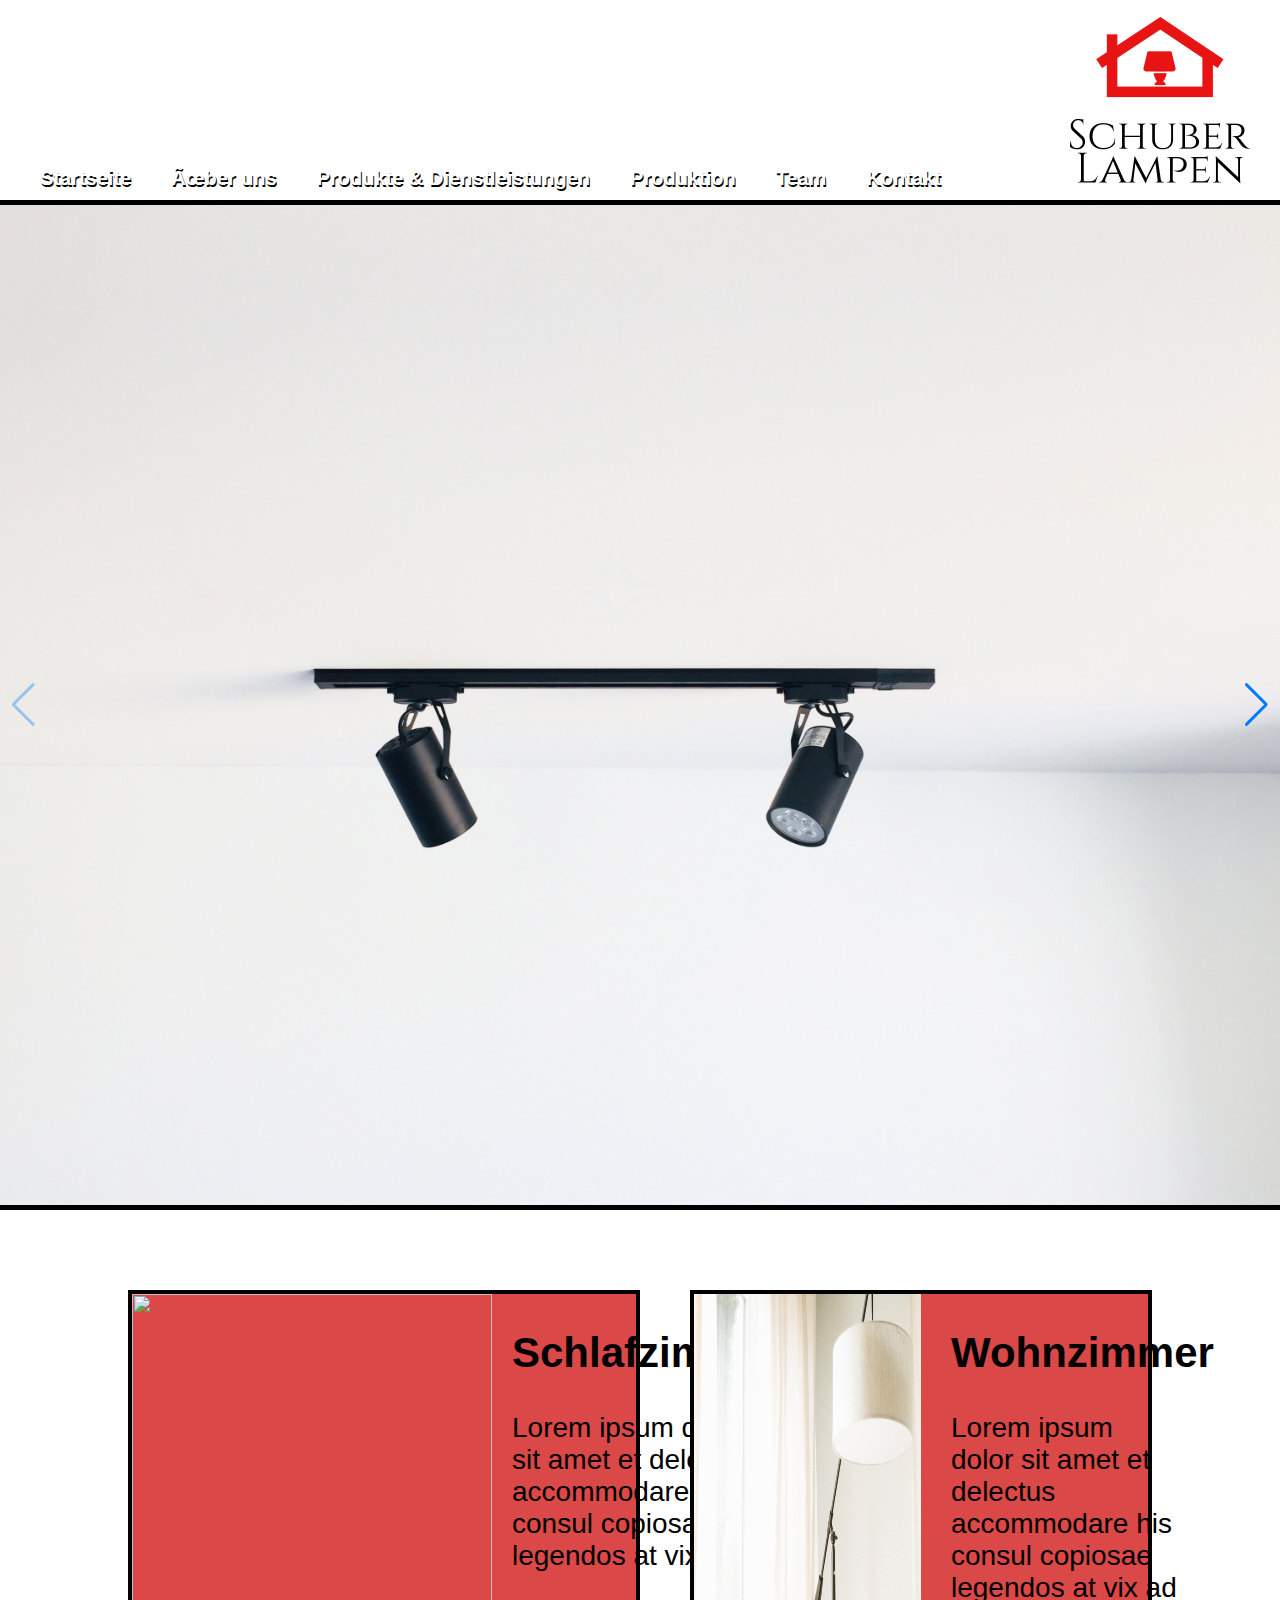
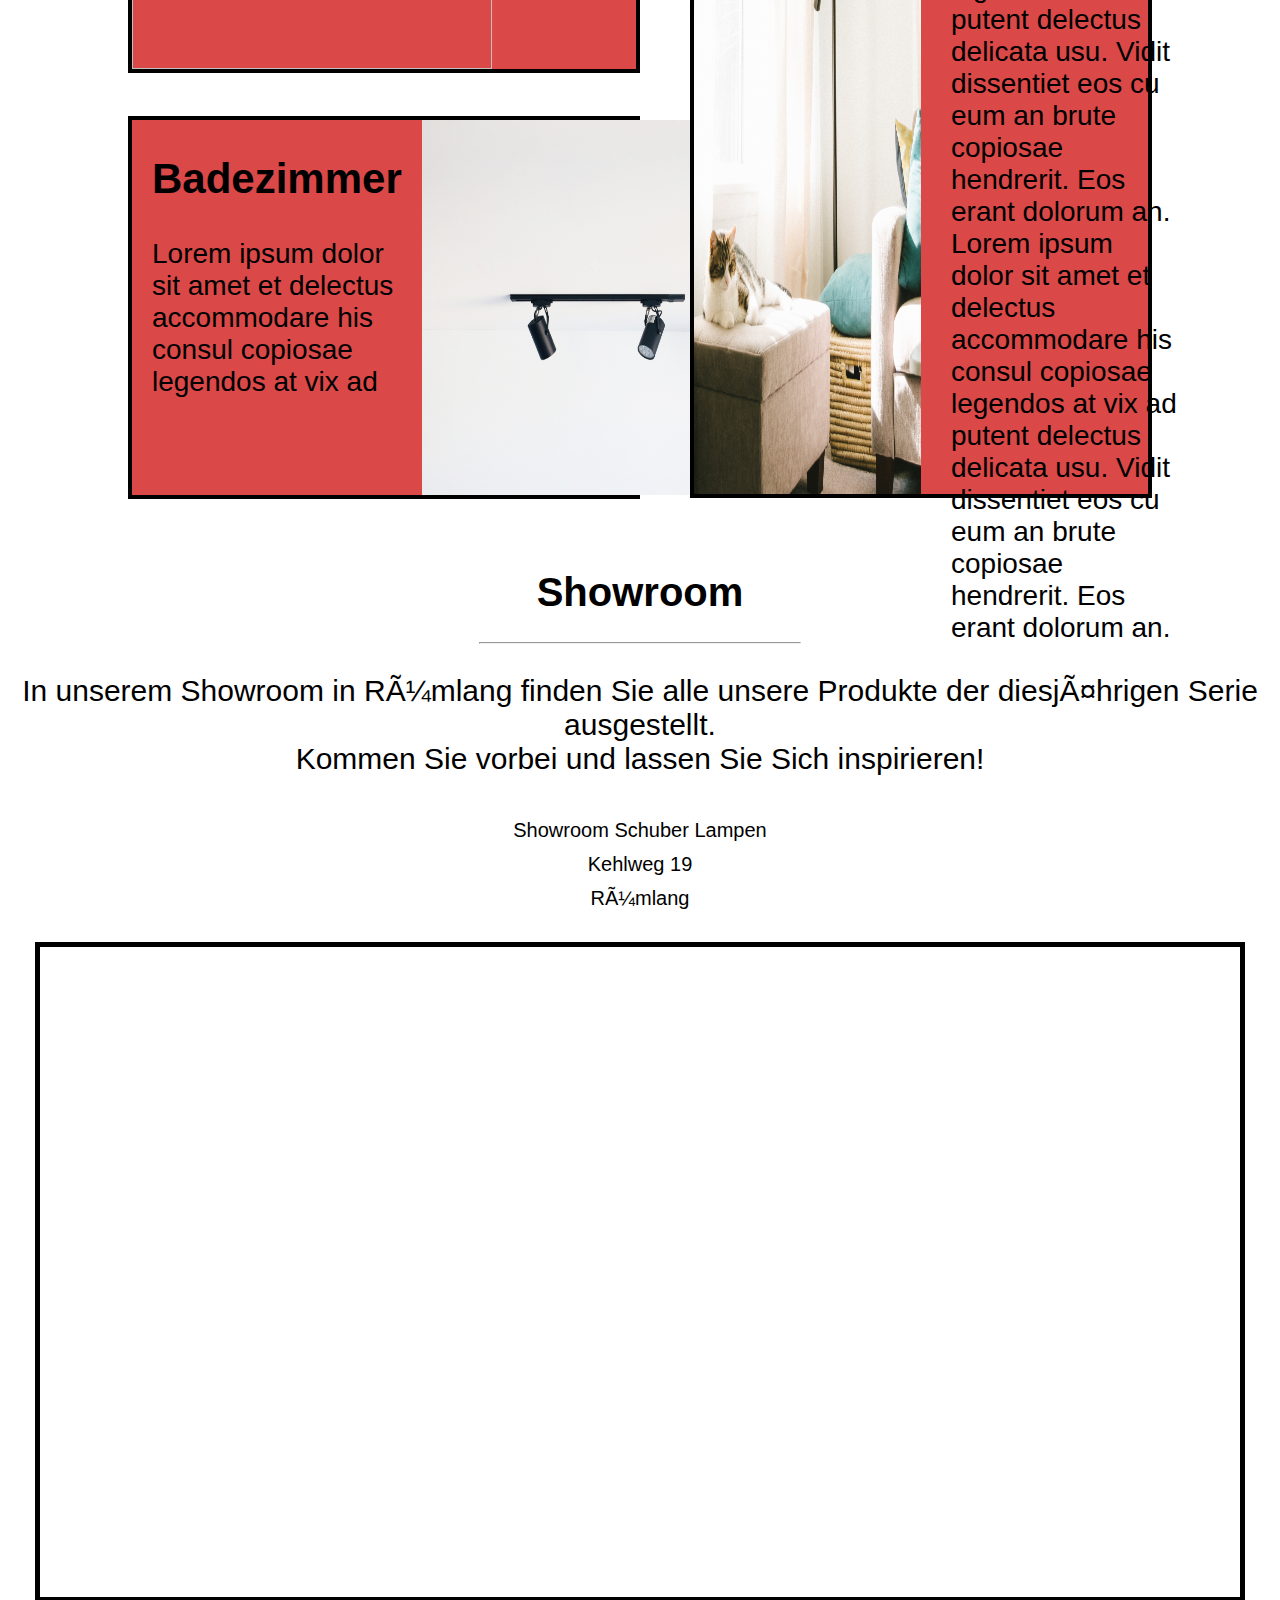
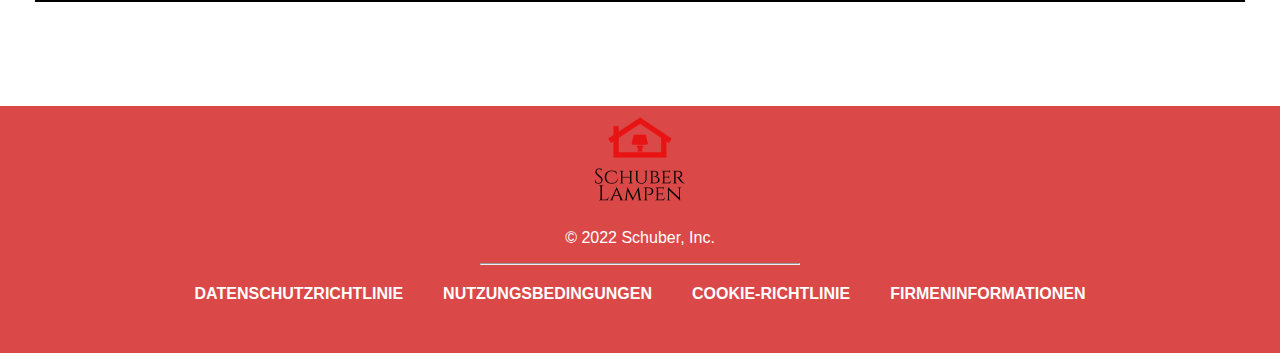
==== HTML/index.html @ ad870c89 "main page almost finished, other pages linked" ====
<!DOCTYPE html>
<html lang="en">
<head>
    <meta charset="uft-8">
    <meta name="viewport" content="width=device-width, initial-scale=1">

    <link rel="stylesheet" href="../Styles/style.css">
    <link rel="stylesheet" href="../Styles/swipestyle.css">
    <script src="../Scripts/script.js"></script>
    <script src="../Scripts/fontA.js"></script>
    <script src="../Scripts/slidescript.js"></script>
    <script type="module" src="https://unpkg.com/ionicons@5.5.2/dist/ionicons/ionicons.esm.js"></script>
    <title>Lampen</title>
</head>
<body>

    <div class="gototopcontainer">
        <div class="gototopbtn" onclick="gototop()" id="gototopbtn"><i class="fa fa-arrow-up"></i></div>
    </div>
    <!-- Nav -->
    <div class="navigation-container" id="navigation-container">
        <a href="#" class="navigation-item">Startseite</a>
        <a href="Über uns.html" class="navigation-item">Über uns</a>
        <a href="Produkte & Dienstleistungen.html" class="navigation-item">Produkte & Dienstleistungen</a>
        <a href="Produktion.html" class="navigation-item">Produktion</a>
        <a href="Team.html" class="navigation-item">Team</a>
        <a href="Kontankt.html" class="navigation-item">Kontakt</a>
        <img style="margin-left: auto;" src="../Images/Logo.png">
    </div>
    <!-- Swiper -->
    <div class="swiper mySwiper">
        <div class="swiper-wrapper">
            <img class="swiper-slide" src="../Images/Denovo.jpg">
            <img class="swiper-slide position-top" src="../Images/Nathan.jpg">
            <img class="swiper-slide position-top" src="../Images/Hutomo.jpg">
            <img class="swiper-slide" src="../Images/Denovo.jpg">
            <img class="swiper-slide" src="../Images/Sven.jpg">
            <img class="swiper-slide" src="../Images/Samuel.jpg">
            <img class="swiper-slide" src="../Images/Pierre.jpg">
            <img class="swiper-slide" src="../Images/Denovo.jpg">
            <img class="swiper-slide jonny" src="../Images/Jonny.jpg">
            <img class="swiper-slide" src="../Images/Denovo.jpg">
        </div>
        <div class="swiper-button-next"></div>
        <div class="swiper-button-prev"></div>
    </div>

        <!-- Swiper initialisation -->
    <script>
        var swiper = new Swiper(".mySwiper", {
            navigation: {
            nextEl: ".swiper-button-next",
            prevEl: ".swiper-button-prev",
            },
        });
    </script>

    <!-- Content -->
    <div class="container">
        <div class="container2">
            <div class="container3">
                <img class="imgitem" src="../Images/Samuel.jpg">
                <div class="item itemtext" style="flex-grow: 2;">
                    <h2>Schlafzimmer</h2>
                    <p>
                        Lorem ipsum dolor sit amet et delectus accommodare his consul copiosae legendos at vix ad
                    </p>
                </div>
            </div> 
            <div class="container3">
                <div class="item itemtext" style="flex-grow: 2;">
                    <h2>Badezimmer</h2> 
                    <p>
                        Lorem ipsum dolor sit amet et delectus accommodare his consul copiosae legendos at vix ad
                    </p>
                </div>
                    <img class="imgitem" src="../Images/Denovo.jpg">
            </div>
        </div>
        <div class="container4">
            <img class="imgitem2" src="../Images/Nathan.jpg">
            <div class="item itemtext" style="flex-grow: 2;">
                <h2>Wohnzimmer</h2>
                <p>
                    Lorem ipsum dolor sit amet et delectus accommodare his consul copiosae legendos at vix ad putent delectus delicata usu. Vidit dissentiet eos cu eum an brute copiosae hendrerit. Eos erant dolorum an.
                    Lorem ipsum dolor sit amet et delectus accommodare his consul copiosae legendos at vix ad putent delectus delicata usu. Vidit dissentiet eos cu eum an brute copiosae hendrerit. Eos erant dolorum an.
                </p>
            </div>
        </div>
    </div>

    <div class="text">
    <h1>Showroom</h1>
    <hr>
    <p> In unserem Showroom in Rümlang finden Sie alle unsere Produkte der diesjährigen Serie ausgestellt. <br> Kommen Sie vorbei und lassen Sie Sich inspirieren!<br><br>
        <span>
            Showroom Schuber Lampen<br>
            Kehlweg 19 <br>
            Rümlang <br> 
        </span>
    </p>
    <iframe class="border"src="https://www.google.com/maps/embed?pb=!1m18!1m12!1m3!1d2221235.8651284855!2d7.628261665036411!3d49.71834844541765!2m3!1f0!2f0!3f0!3m2!1i1024!2i768!4f13.1!3m3!1m2!1s0x47bd943f68506d81%3A0x945a332b97ab000d!2sKehlweg%2019%2C%2055124%20Mainz%2C%20Deutschland!5e0!3m2!1sde!2sch!4v1641548403794!5m2!1sde!2sch" width="1200" height="650" allowfullscreen="" loading="lazy"></iframe>
    </div>
    
    <!-- Footer -->
    <footer>
        <img class="footerlogo" src="../Images/Logo.png">
        <div class="footertext"></div>
            <p> &copy; 2022 Schuber, Inc. <br>
        </div>
        <hr>
        <div class="footer-container" id="navigation-container">
            <a href="#" class="footer-item">DATENSCHUTZRICHTLINIE</a>
            <a href="#" class="footer-item">NUTZUNGSBEDINGUNGEN</a>
            <a href="#" class="footer-item">COOKIE-RICHTLINIE</a>
            <a href="#" class="footer-item">FIRMENINFORMATIONEN</a>
        </div>
        <div class="footer-container" id="navigation-container">
            <a href="https://www.youtube.com/watch?v=dQw4w9WgXcQ" target="blank">
                <ion-icon class="footer-item" name="logo-youtube"></ion-icon>    
            </a>
            <a href="https://twitter.com/rickastley" target="blank">
                <ion-icon href="#" class="footer-item" name="logo-twitter"></ion-icon>
            </a>
            <a href="https://www.facebook.com/RickAstley" target="blank">
                <ion-icon href="#" class="footer-item" name="logo-facebook"></ion-icon>
            </a>
            <a href="https://www.instagram.com/officialrickastley/" target="blank">
                <ion-icon href="#" class="footer-item" name="logo-instagram"></ion-icon>
            </a>
            <a href="https://www.reddit.com/user/ReallyRickAstley/" target="blank">
                <ion-icon href="#" class="footer-item" name="logo-reddit"></ion-icon>  
            </a>
        </div>
    </footer>


</body>
</html>
---- Styles/style.css ----
body {
  margin: 0px;
  font-family:'Trebuchet MS', 'Lucida Sans Unicode', 'Lucida Grande', 'Lucida Sans', Arial, sans-serif;
}

ion-icon {
  font-size: 32px;
}

hr {
  width: 25%;
  margin: 10px auto;
}
.gototopbtn
{
  color: rgb(255, 0, 0);
  opacity: 0;
  font-size: 32px;
  transition: opacity 1s;
}

.gototopbtn.show {
  opacity: 1; 
}

.gototopcontainer
{
  position: fixed;
  top: 8.5%;
  left: 50%;
  height: 30px;
  width: 30px;
  z-index: 100;
}

.navigation-container {
  display: flex;
  background-image: url(../Images/Background.jpg);
  background-size: 100%;
  padding: 0 20px;
  height: 200px;
  background-position-y: 52%;
  border-bottom: solid black 5px;
}

.navigation-item {
  color: white;
  padding: 10px 20px;
  font-weight: bold;
  text-decoration: none;
  margin-top: auto;
  font-size: 20px;
  text-shadow: 1px 2px #000;
  transition: background-color 1s;
}

.navigation-item:hover
{
  background-color: rgb(212, 46, 55);
}


.container
{
  display: flex;
  height: 800px;
  width: 80%;
  margin: auto;
  margin-top: 80px;
  margin-bottom: 80px;
}

.container2
{
  display: flex;
  flex-direction: column;
  height: 800px; 
  width: 50%;
  margin-right: 50px;
}

.container3
{
  border: solid 4px;
  display: flex;
  height: 400px;
  margin-bottom: 43px;
  background-color: rgb(218, 72, 72);
}

.container4
{
  border: solid 4px;
  display: flex;
  height: 800px;
  width: 50%; 
  background-color: rgb(218, 72, 72);
}

.container5 {
  display: flex;
  height: 800px;
  width: 80%;
  margin: auto;
  margin-top: 80px;
  flex-wrap: wrap;
}

.container6 {
  display: flex;
  width: 15%;
  margin: 20px 40px;
  flex-wrap: wrap;
  background-color: rgb(218, 72, 72);
  transition: width 2s;
}

.container6:hover {
  width: 50%;
}

.item {
  width: 50%;
  font-size: 28px;
}

.imgitem{
  width: 360px;
  height: 375px;
}

.p-r{
  padding-left: 20px;
}

.p-l{
  padding-right: 20px;
}

.itemtext{
  margin-left: 20px;
  margin-right: 20px;
}

.imgitem2{
  width: 50%;
  height: 100%;
  padding-right: 10px;
}

footer {
  text-align: center;
  padding: 3px;
  background-color: rgb(218, 72, 72);
  color: white;
  margin-top: 100px;
}

.footerlogo
{
  height: 100px;
  width: 100px;
  margin: auto;
}

.footer-container {
  display: flex;
  /* max-width: 80%; */
  padding: 0 20px; 
  justify-content: center;
}

.footer-item {
  color: white;
  padding: 10px 20px;
  font-weight: bold;
  text-decoration: none;
  border-radius: 20px;
  transition: background-color 1s;
}

.footer-item:hover{
  background-color: gray;
}

.text {
  text-align: center;
}

.text p {
  font-size: 30px;
}

.text p span
{
  font-size: 20px;
}

.text h1 {
  font-size: 40px;
}

iframe {
  border: solid black 5px;
}
---- Styles/swipestyle.css ----
/**
 * Swiper 7.3.1
 * Most modern mobile touch slider and framework with hardware accelerated transitions
 * https://swiperjs.com
 *
 * Copyright 2014-2021 Vladimir Kharlampidi
 *
 * Released under the MIT License
 *
 * Released on: November 24, 2021
 */

 @font-face{font-family:swiper-icons;src:url('data:application/font-woff;charset=utf-8;base64, [base64]//wADZ2x5ZgAAAywAAADMAAAD2MHtryVoZWFkAAABbAAAADAAAAA2E2+eoWhoZWEAAAGcAAAAHwAAACQC9gDzaG10eAAAAigAAAAZAAAArgJkABFsb2NhAAAC0AAAAFoAAABaFQAUGG1heHAAAAG8AAAAHwAAACAAcABAbmFtZQAAA/gAAAE5AAACXvFdBwlwb3N0AAAFNAAAAGIAAACE5s74hXjaY2BkYGAAYpf5Hu/j+W2+MnAzMYDAzaX6QjD6/4//Bxj5GA8AuRwMYGkAPywL13jaY2BkYGA88P8Agx4j+/8fQDYfA1AEBWgDAIB2BOoAeNpjYGRgYNBh4GdgYgABEMnIABJzYNADCQAACWgAsQB42mNgYfzCOIGBlYGB0YcxjYGBwR1Kf2WQZGhhYGBiYGVmgAFGBiQQkOaawtDAoMBQxXjg/wEGPcYDDA4wNUA2CCgwsAAAO4EL6gAAeNpj2M0gyAACqxgGNWBkZ2D4/wMA+xkDdgAAAHjaY2BgYGaAYBkGRgYQiAHyGMF8FgYHIM3DwMHABGQrMOgyWDLEM1T9/w8UBfEMgLzE////P/5//f/V/xv+r4eaAAeMbAxwIUYmIMHEgKYAYjUcsDAwsLKxc3BycfPw8jEQA/[base64]/uznmfPFBNODM2K7MTQ45YEAZqGP81AmGGcF3iPqOop0r1SPTaTbVkfUe4HXj97wYE+yNwWYxwWu4v1ugWHgo3S1XdZEVqWM7ET0cfnLGxWfkgR42o2PvWrDMBSFj/IHLaF0zKjRgdiVMwScNRAoWUoH78Y2icB/yIY09An6AH2Bdu/UB+yxopYshQiEvnvu0dURgDt8QeC8PDw7Fpji3fEA4z/PEJ6YOB5hKh4dj3EvXhxPqH/SKUY3rJ7srZ4FZnh1PMAtPhwP6fl2PMJMPDgeQ4rY8YT6Gzao0eAEA409DuggmTnFnOcSCiEiLMgxCiTI6Cq5DZUd3Qmp10vO0LaLTd2cjN4fOumlc7lUYbSQcZFkutRG7g6JKZKy0RmdLY680CDnEJ+UMkpFFe1RN7nxdVpXrC4aTtnaurOnYercZg2YVmLN/d/gczfEimrE/fs/bOuq29Zmn8tloORaXgZgGa78yO9/cnXm2BpaGvq25Dv9S4E9+5SIc9PqupJKhYFSSl47+Qcr1mYNAAAAeNptw0cKwkAAAMDZJA8Q7OUJvkLsPfZ6zFVERPy8qHh2YER+3i/BP83vIBLLySsoKimrqKqpa2hp6+jq6RsYGhmbmJqZSy0sraxtbO3sHRydnEMU4uR6yx7JJXveP7WrDycAAAAAAAH//wACeNpjYGRgYOABYhkgZgJCZgZNBkYGLQZtIJsFLMYAAAw3ALgAeNolizEKgDAQBCchRbC2sFER0YD6qVQiBCv/H9ezGI6Z5XBAw8CBK/m5iQQVauVbXLnOrMZv2oLdKFa8Pjuru2hJzGabmOSLzNMzvutpB3N42mNgZGBg4GKQYzBhYMxJLMlj4GBgAYow/P/PAJJhLM6sSoWKfWCAAwDAjgbRAAB42mNgYGBkAIIbCZo5IPrmUn0hGA0AO8EFTQAA');font-weight:400;font-style:normal}:root{--swiper-theme-color:#007aff}.swiper{margin-left:auto;margin-right:auto;position:relative;overflow:hidden;list-style:none;padding:0;z-index:1}.swiper-vertical>.swiper-wrapper{flex-direction:column}.swiper-wrapper{position:relative;width:100%;height:100%;z-index:1;display:flex;transition-property:transform;box-sizing:content-box}.swiper-android .swiper-slide,.swiper-wrapper{transform:translate3d(0px,0,0)}.swiper-pointer-events{touch-action:pan-y}.swiper-pointer-events.swiper-vertical{touch-action:pan-x}.swiper-slide{flex-shrink:0;width:100%;height:100%;position:relative;transition-property:transform}.swiper-slide-invisible-blank{visibility:hidden}.swiper-autoheight,.swiper-autoheight .swiper-slide{height:auto}.swiper-autoheight .swiper-wrapper{align-items:flex-start;transition-property:transform,height}.swiper-3d,.swiper-3d.swiper-css-mode .swiper-wrapper{perspective:1200px}.swiper-3d .swiper-cube-shadow,.swiper-3d .swiper-slide,.swiper-3d .swiper-slide-shadow,.swiper-3d .swiper-slide-shadow-bottom,.swiper-3d .swiper-slide-shadow-left,.swiper-3d .swiper-slide-shadow-right,.swiper-3d .swiper-slide-shadow-top,.swiper-3d .swiper-wrapper{transform-style:preserve-3d}.swiper-3d .swiper-slide-shadow,.swiper-3d .swiper-slide-shadow-bottom,.swiper-3d .swiper-slide-shadow-left,.swiper-3d .swiper-slide-shadow-right,.swiper-3d .swiper-slide-shadow-top{position:absolute;left:0;top:0;width:100%;height:100%;pointer-events:none;z-index:10}.swiper-3d .swiper-slide-shadow{background:rgba(0,0,0,.15)}.swiper-3d .swiper-slide-shadow-left{background-image:linear-gradient(to left,rgba(0,0,0,.5),rgba(0,0,0,0))}.swiper-3d .swiper-slide-shadow-right{background-image:linear-gradient(to right,rgba(0,0,0,.5),rgba(0,0,0,0))}.swiper-3d .swiper-slide-shadow-top{background-image:linear-gradient(to top,rgba(0,0,0,.5),rgba(0,0,0,0))}.swiper-3d .swiper-slide-shadow-bottom{background-image:linear-gradient(to bottom,rgba(0,0,0,.5),rgba(0,0,0,0))}.swiper-css-mode>.swiper-wrapper{overflow:auto;scrollbar-width:none;-ms-overflow-style:none}.swiper-css-mode>.swiper-wrapper::-webkit-scrollbar{display:none}.swiper-css-mode>.swiper-wrapper>.swiper-slide{scroll-snap-align:start start}.swiper-horizontal.swiper-css-mode>.swiper-wrapper{scroll-snap-type:x mandatory}.swiper-vertical.swiper-css-mode>.swiper-wrapper{scroll-snap-type:y mandatory}.swiper-centered>.swiper-wrapper::before{content:'';flex-shrink:0;order:9999}.swiper-centered.swiper-horizontal>.swiper-wrapper>.swiper-slide:first-child{margin-inline-start:var(--swiper-centered-offset-before)}.swiper-centered.swiper-horizontal>.swiper-wrapper::before{height:100%;min-height:1px;width:var(--swiper-centered-offset-after)}.swiper-centered.swiper-vertical>.swiper-wrapper>.swiper-slide:first-child{margin-block-start:var(--swiper-centered-offset-before)}.swiper-centered.swiper-vertical>.swiper-wrapper::before{width:100%;min-width:1px;height:var(--swiper-centered-offset-after)}.swiper-centered>.swiper-wrapper>.swiper-slide{scroll-snap-align:center center}.swiper-virtual.swiper-css-mode .swiper-wrapper::after{content:'';position:absolute;left:0;top:0;pointer-events:none}.swiper-virtual.swiper-css-mode.swiper-horizontal .swiper-wrapper::after{height:1px;width:var(--swiper-virtual-size)}.swiper-virtual.swiper-css-mode.swiper-vertical .swiper-wrapper::after{width:1px;height:var(--swiper-virtual-size)}:root{--swiper-navigation-size:44px}.swiper-button-next,.swiper-button-prev{position:absolute;top:50%;width:calc(var(--swiper-navigation-size)/ 44 * 27);height:var(--swiper-navigation-size);margin-top:calc(0px - (var(--swiper-navigation-size)/ 2));z-index:10;cursor:pointer;display:flex;align-items:center;justify-content:center;color:var(--swiper-navigation-color,var(--swiper-theme-color))}.swiper-button-next.swiper-button-disabled,.swiper-button-prev.swiper-button-disabled{opacity:.35;cursor:auto;pointer-events:none}.swiper-button-next:after,.swiper-button-prev:after{font-family:swiper-icons;font-size:var(--swiper-navigation-size);text-transform:none!important;letter-spacing:0;text-transform:none;font-variant:initial;line-height:1}.swiper-button-prev,.swiper-rtl .swiper-button-next{left:10px;right:auto}.swiper-button-prev:after,.swiper-rtl .swiper-button-next:after{content:'prev'}.swiper-button-next,.swiper-rtl .swiper-button-prev{right:10px;left:auto}.swiper-button-next:after,.swiper-rtl .swiper-button-prev:after{content:'next'}.swiper-button-lock{display:none}.swiper-pagination{position:absolute;text-align:center;transition:.3s opacity;transform:translate3d(0,0,0);z-index:10}.swiper-pagination.swiper-pagination-hidden{opacity:0}.swiper-horizontal>.swiper-pagination-bullets,.swiper-pagination-bullets.swiper-pagination-horizontal,.swiper-pagination-custom,.swiper-pagination-fraction{bottom:10px;left:0;width:100%}.swiper-pagination-bullets-dynamic{overflow:hidden;font-size:0}.swiper-pagination-bullets-dynamic .swiper-pagination-bullet{transform:scale(.33);position:relative}.swiper-pagination-bullets-dynamic .swiper-pagination-bullet-active{transform:scale(1)}.swiper-pagination-bullets-dynamic .swiper-pagination-bullet-active-main{transform:scale(1)}.swiper-pagination-bullets-dynamic .swiper-pagination-bullet-active-prev{transform:scale(.66)}.swiper-pagination-bullets-dynamic .swiper-pagination-bullet-active-prev-prev{transform:scale(.33)}.swiper-pagination-bullets-dynamic .swiper-pagination-bullet-active-next{transform:scale(.66)}.swiper-pagination-bullets-dynamic .swiper-pagination-bullet-active-next-next{transform:scale(.33)}.swiper-pagination-bullet{width:var(--swiper-pagination-bullet-width,var(--swiper-pagination-bullet-size,8px));height:var(--swiper-pagination-bullet-height,var(--swiper-pagination-bullet-size,8px));display:inline-block;border-radius:50%;background:var(--swiper-pagination-bullet-inactive-color,#000);opacity:var(--swiper-pagination-bullet-inactive-opacity, .2)}button.swiper-pagination-bullet{border:none;margin:0;padding:0;box-shadow:none;-webkit-appearance:none;appearance:none}.swiper-pagination-clickable .swiper-pagination-bullet{cursor:pointer}.swiper-pagination-bullet:only-child{display:none!important}.swiper-pagination-bullet-active{opacity:var(--swiper-pagination-bullet-opacity, 1);background:var(--swiper-pagination-color,var(--swiper-theme-color))}.swiper-pagination-vertical.swiper-pagination-bullets,.swiper-vertical>.swiper-pagination-bullets{right:10px;top:50%;transform:translate3d(0px,-50%,0)}.swiper-pagination-vertical.swiper-pagination-bullets .swiper-pagination-bullet,.swiper-vertical>.swiper-pagination-bullets .swiper-pagination-bullet{margin:var(--swiper-pagination-bullet-vertical-gap,6px) 0;display:block}.swiper-pagination-vertical.swiper-pagination-bullets.swiper-pagination-bullets-dynamic,.swiper-vertical>.swiper-pagination-bullets.swiper-pagination-bullets-dynamic{top:50%;transform:translateY(-50%);width:8px}.swiper-pagination-vertical.swiper-pagination-bullets.swiper-pagination-bullets-dynamic .swiper-pagination-bullet,.swiper-vertical>.swiper-pagination-bullets.swiper-pagination-bullets-dynamic .swiper-pagination-bullet{display:inline-block;transition:.2s transform,.2s top}.swiper-horizontal>.swiper-pagination-bullets .swiper-pagination-bullet,.swiper-pagination-horizontal.swiper-pagination-bullets .swiper-pagination-bullet{margin:0 var(--swiper-pagination-bullet-horizontal-gap,4px)}.swiper-horizontal>.swiper-pagination-bullets.swiper-pagination-bullets-dynamic,.swiper-pagination-horizontal.swiper-pagination-bullets.swiper-pagination-bullets-dynamic{left:50%;transform:translateX(-50%);white-space:nowrap}.swiper-horizontal>.swiper-pagination-bullets.swiper-pagination-bullets-dynamic .swiper-pagination-bullet,.swiper-pagination-horizontal.swiper-pagination-bullets.swiper-pagination-bullets-dynamic .swiper-pagination-bullet{transition:.2s transform,.2s left}.swiper-horizontal.swiper-rtl>.swiper-pagination-bullets-dynamic .swiper-pagination-bullet{transition:.2s transform,.2s right}.swiper-pagination-progressbar{background:rgba(0,0,0,.25);position:absolute}.swiper-pagination-progressbar .swiper-pagination-progressbar-fill{background:var(--swiper-pagination-color,var(--swiper-theme-color));position:absolute;left:0;top:0;width:100%;height:100%;transform:scale(0);transform-origin:left top}.swiper-rtl .swiper-pagination-progressbar .swiper-pagination-progressbar-fill{transform-origin:right top}.swiper-horizontal>.swiper-pagination-progressbar,.swiper-pagination-progressbar.swiper-pagination-horizontal,.swiper-pagination-progressbar.swiper-pagination-vertical.swiper-pagination-progressbar-opposite,.swiper-vertical>.swiper-pagination-progressbar.swiper-pagination-progressbar-opposite{width:100%;height:4px;left:0;top:0}.swiper-horizontal>.swiper-pagination-progressbar.swiper-pagination-progressbar-opposite,.swiper-pagination-progressbar.swiper-pagination-horizontal.swiper-pagination-progressbar-opposite,.swiper-pagination-progressbar.swiper-pagination-vertical,.swiper-vertical>.swiper-pagination-progressbar{width:4px;height:100%;left:0;top:0}.swiper-pagination-lock{display:none}.swiper-scrollbar{border-radius:10px;position:relative;-ms-touch-action:none;background:rgba(0,0,0,.1)}.swiper-horizontal>.swiper-scrollbar{position:absolute;left:1%;bottom:3px;z-index:50;height:5px;width:98%}.swiper-vertical>.swiper-scrollbar{position:absolute;right:3px;top:1%;z-index:50;width:5px;height:98%}.swiper-scrollbar-drag{height:100%;width:100%;position:relative;background:rgba(0,0,0,.5);border-radius:10px;left:0;top:0}.swiper-scrollbar-cursor-drag{cursor:move}.swiper-scrollbar-lock{display:none}.swiper-zoom-container{width:100%;height:100%;display:flex;justify-content:center;align-items:center;text-align:center}.swiper-zoom-container>canvas,.swiper-zoom-container>img,.swiper-zoom-container>svg{max-width:100%;max-height:100%;object-fit:contain}.swiper-slide-zoomed{cursor:move}.swiper-lazy-preloader{width:42px;height:42px;position:absolute;left:50%;top:50%;margin-left:-21px;margin-top:-21px;z-index:10;transform-origin:50%;animation:swiper-preloader-spin 1s infinite linear;box-sizing:border-box;border:4px solid var(--swiper-preloader-color,var(--swiper-theme-color));border-radius:50%;border-top-color:transparent}.swiper-lazy-preloader-white{--swiper-preloader-color:#fff}.swiper-lazy-preloader-black{--swiper-preloader-color:#000}@keyframes swiper-preloader-spin{100%{transform:rotate(360deg)}}.swiper .swiper-notification{position:absolute;left:0;top:0;pointer-events:none;opacity:0;z-index:-1000}.swiper-free-mode>.swiper-wrapper{transition-timing-function:ease-out;margin:0 auto}.swiper-grid>.swiper-wrapper{flex-wrap:wrap}.swiper-grid-column>.swiper-wrapper{flex-wrap:wrap;flex-direction:column}.swiper-fade.swiper-free-mode .swiper-slide{transition-timing-function:ease-out}.swiper-fade .swiper-slide{pointer-events:none;transition-property:opacity}.swiper-fade .swiper-slide .swiper-slide{pointer-events:none}.swiper-fade .swiper-slide-active,.swiper-fade .swiper-slide-active .swiper-slide-active{pointer-events:auto}.swiper-cube{overflow:visible}.swiper-cube .swiper-slide{pointer-events:none;-webkit-backface-visibility:hidden;backface-visibility:hidden;z-index:1;visibility:hidden;transform-origin:0 0;width:100%;height:100%}.swiper-cube .swiper-slide .swiper-slide{pointer-events:none}.swiper-cube.swiper-rtl .swiper-slide{transform-origin:100% 0}.swiper-cube .swiper-slide-active,.swiper-cube .swiper-slide-active .swiper-slide-active{pointer-events:auto}.swiper-cube .swiper-slide-active,.swiper-cube .swiper-slide-next,.swiper-cube .swiper-slide-next+.swiper-slide,.swiper-cube .swiper-slide-prev{pointer-events:auto;visibility:visible}.swiper-cube .swiper-slide-shadow-bottom,.swiper-cube .swiper-slide-shadow-left,.swiper-cube .swiper-slide-shadow-right,.swiper-cube .swiper-slide-shadow-top{z-index:0;-webkit-backface-visibility:hidden;backface-visibility:hidden}.swiper-cube .swiper-cube-shadow{position:absolute;left:0;bottom:0px;width:100%;height:100%;opacity:.6;z-index:0}.swiper-cube .swiper-cube-shadow:before{content:'';background:#000;position:absolute;left:0;top:0;bottom:0;right:0;filter:blur(50px)}.swiper-flip{overflow:visible}.swiper-flip .swiper-slide{pointer-events:none;-webkit-backface-visibility:hidden;backface-visibility:hidden;z-index:1}.swiper-flip .swiper-slide .swiper-slide{pointer-events:none}.swiper-flip .swiper-slide-active,.swiper-flip .swiper-slide-active .swiper-slide-active{pointer-events:auto}.swiper-flip .swiper-slide-shadow-bottom,.swiper-flip .swiper-slide-shadow-left,.swiper-flip .swiper-slide-shadow-right,.swiper-flip .swiper-slide-shadow-top{z-index:0;-webkit-backface-visibility:hidden;backface-visibility:hidden}.swiper-creative .swiper-slide{-webkit-backface-visibility:hidden;backface-visibility:hidden;overflow:hidden;transition-property:transform,opacity,height}.swiper-cards{overflow:visible}.swiper-cards .swiper-slide{transform-origin:center bottom;-webkit-backface-visibility:hidden;backface-visibility:hidden;overflow:hidden}

 .swiper {
    border-bottom: solid black 5px;
}

.swiper-slide {

    text-align: center;
    font-size: 18px;
    background: #fff;

    /* Center slide text vertically */
    display: -webkit-box;
    display: -ms-flexbox;
    display: -webkit-flex;
    display: flex;
    -webkit-box-pack: center;
    -ms-flex-pack: center;
    -webkit-justify-content: center;
    justify-content: center;
    -webkit-box-align: center;
    -ms-flex-align: center;
    -webkit-align-items: center;
    align-items: center;
    object-fit: cover;
}

.swiper-slide {
    display: block;
    width: 100%;
    height: 1000px;
    object-fit: cover;
}

.position-top {
    object-position: top
}
.jonny {
    object-position: 0 37%;
}
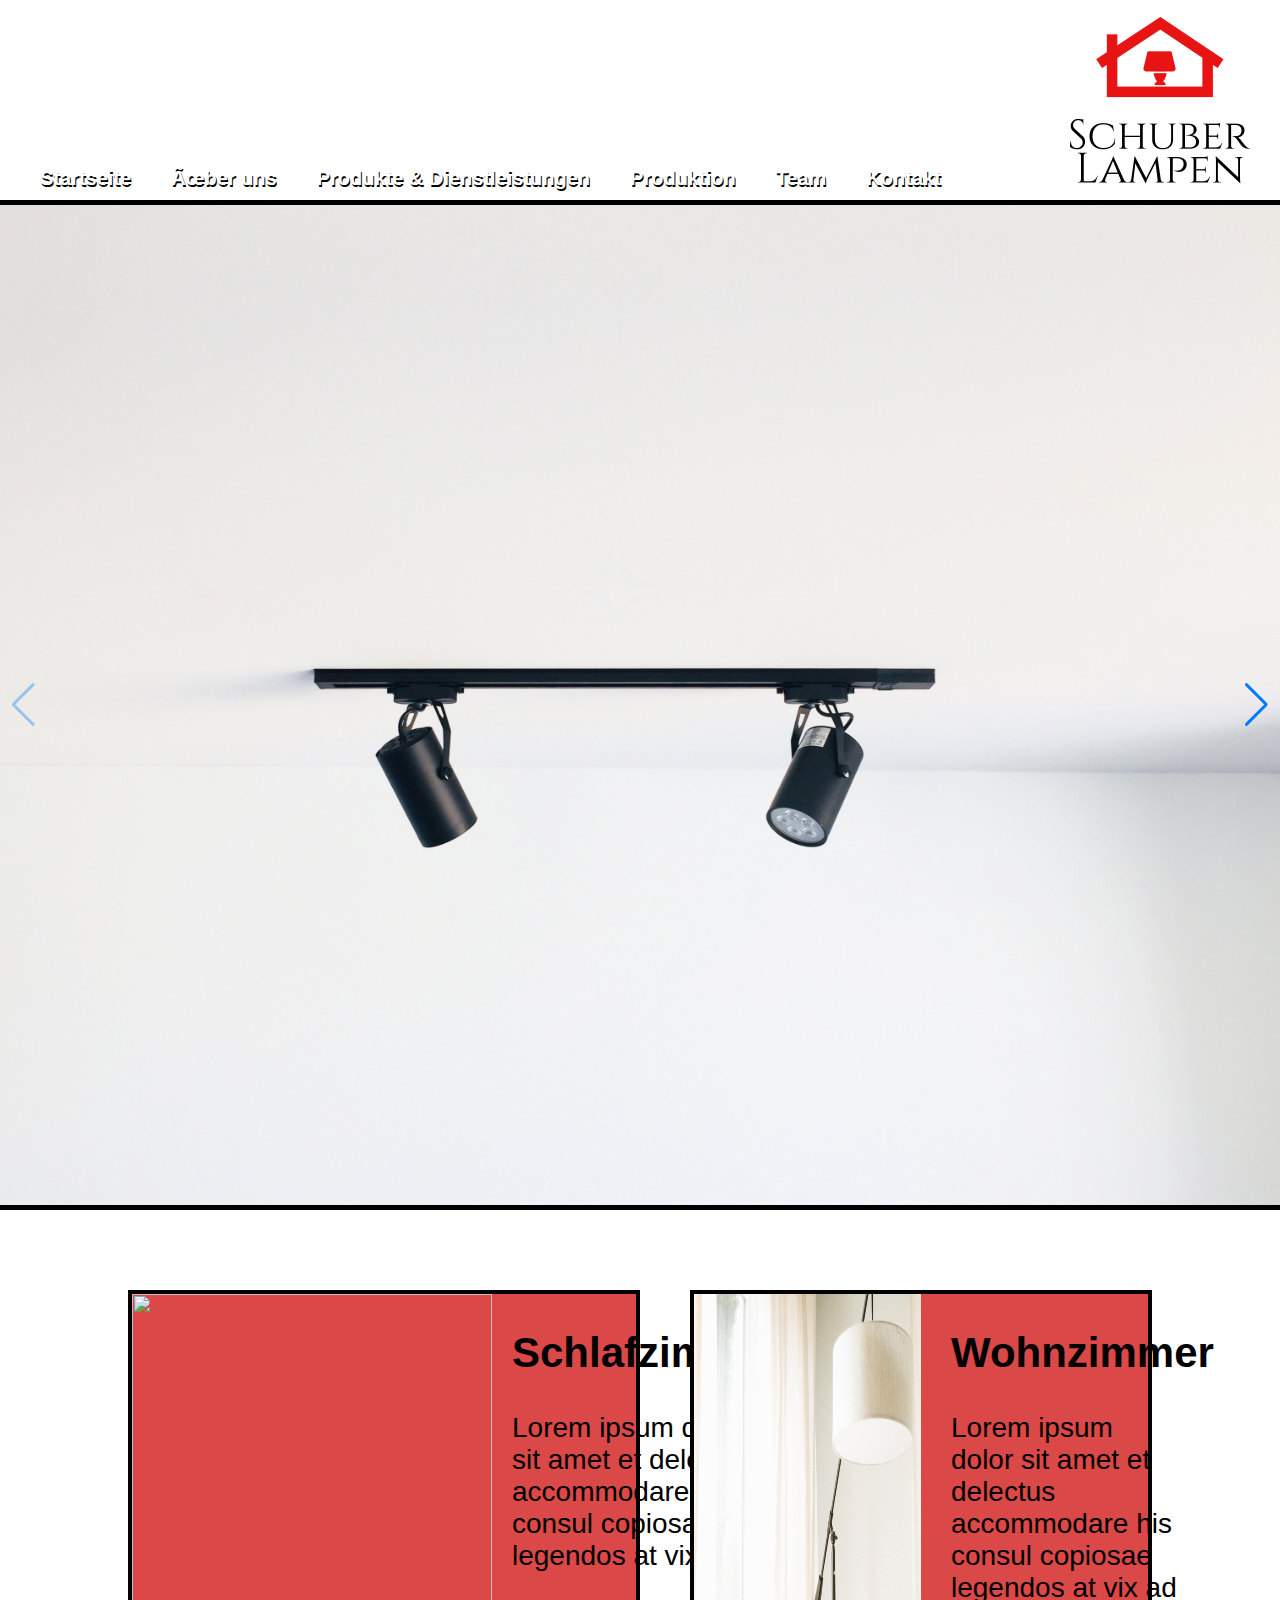
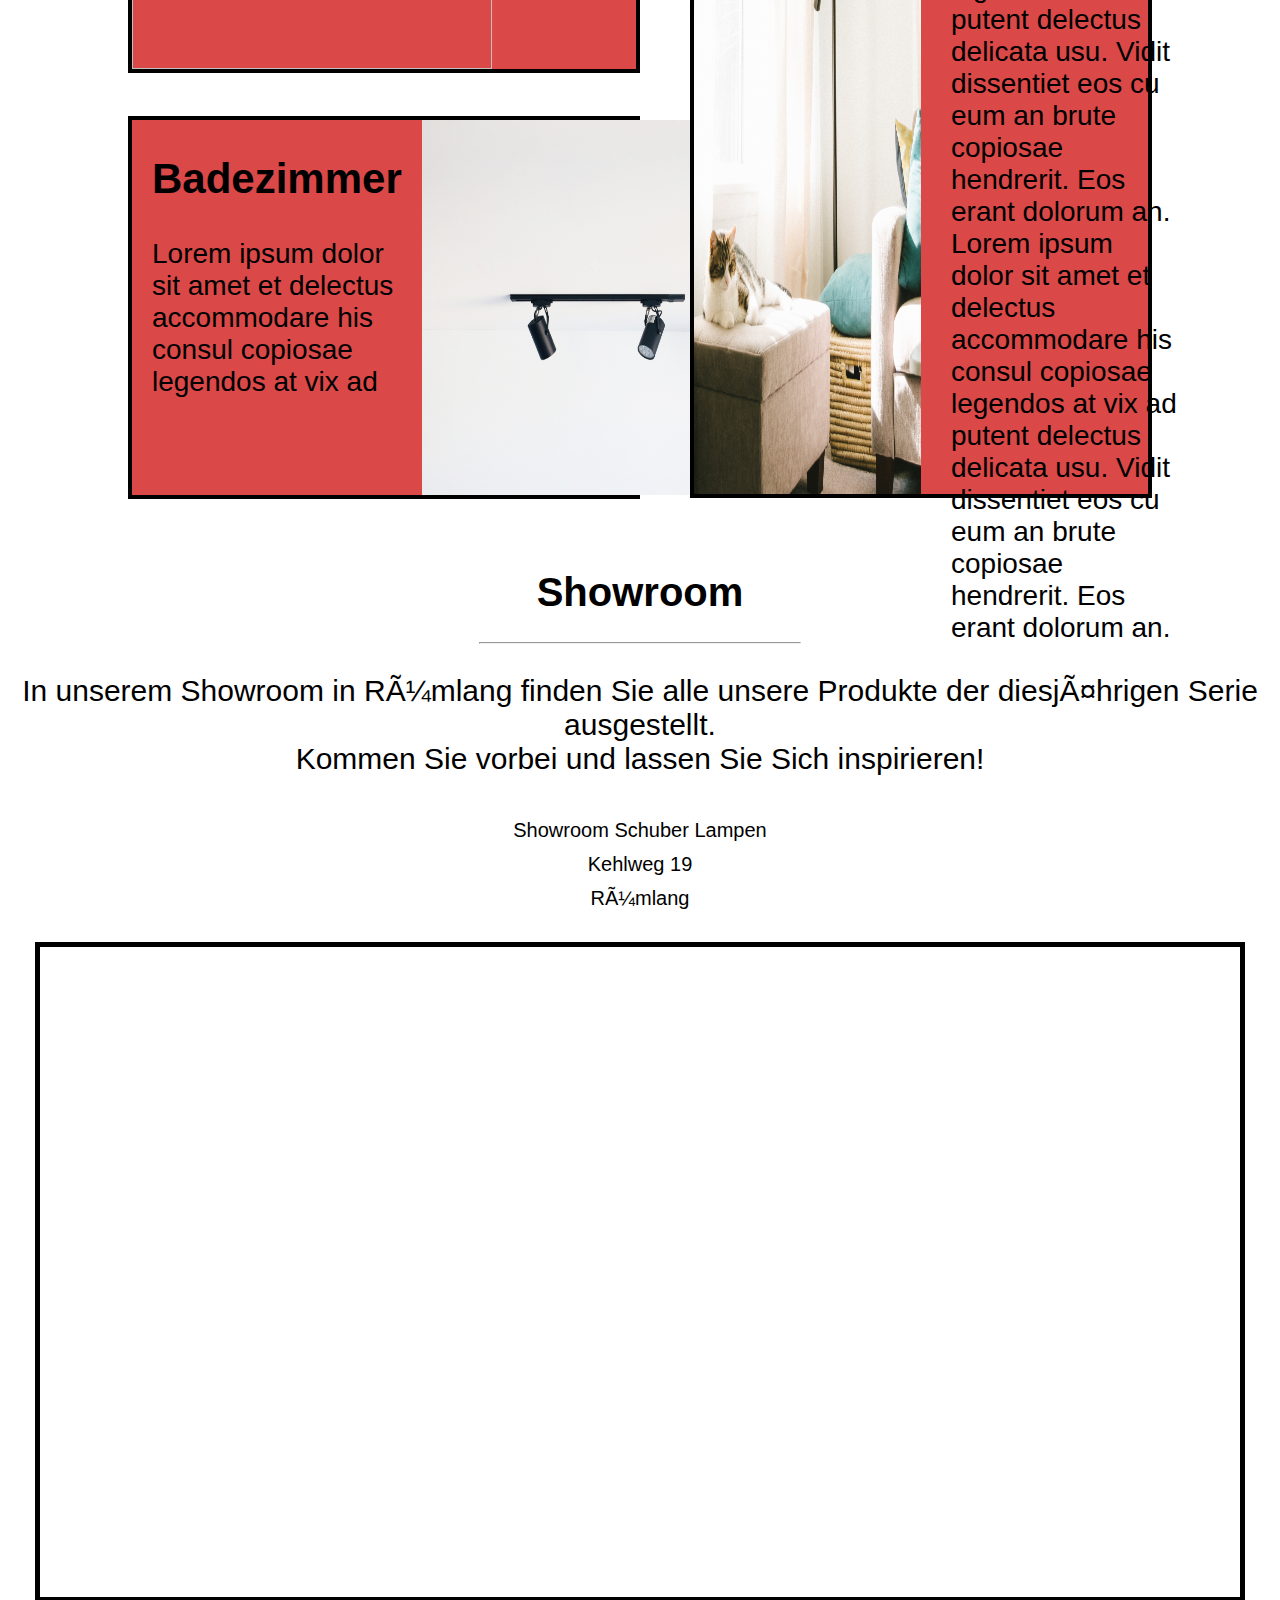
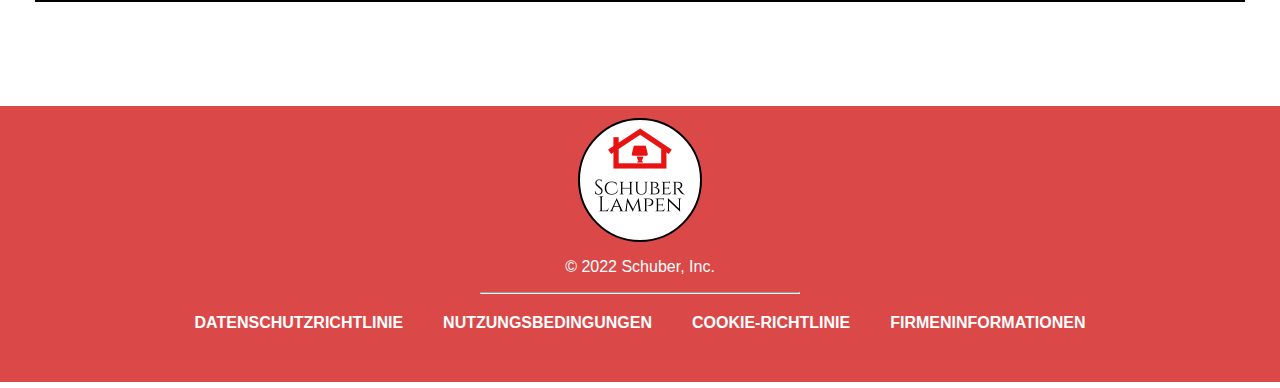
==== commit 968da3b7: "privacy started" ====
--- a/HTML/index.html
+++ b/HTML/index.html
@@ -24,7 +24,7 @@
         <a href="Produkte & Dienstleistungen.html" class="navigation-item">Produkte & Dienstleistungen</a>
         <a href="Produktion.html" class="navigation-item">Produktion</a>
         <a href="Team.html" class="navigation-item">Team</a>
-        <a href="Kontankt.html" class="navigation-item">Kontakt</a>
+        <a href="Kontakt.html" class="navigation-item">Kontakt</a>
         <img style="margin-left: auto;" src="../Images/Logo.png">
     </div>
     <!-- Swiper -->
@@ -104,7 +104,9 @@
     
     <!-- Footer -->
     <footer>
-        <img class="footerlogo" src="../Images/Logo.png">
+        <div class="background-circle">
+            <img class="footerlogo" src="../Images/Logo.png">
+        </div>
         <div class="footertext"></div>
             <p> &copy; 2022 Schuber, Inc. <br>
         </div>
--- a/Styles/style.css
+++ b/Styles/style.css
@@ -160,7 +160,17 @@
 {
   height: 100px;
   width: 100px;
-  margin: auto;
+}
+
+.background-circle
+{
+  top: 120px;
+  border-radius: 50%;
+  width: 120px;
+  height: 120px; 
+  background-color: white;
+  margin: 9px auto 0 auto;
+  border: solid black 2px;
 }
 
 .footer-container {
@@ -200,6 +210,22 @@
   font-size: 40px;
 }
 
+.privacytitle {
+  text-align: center;
+  margin-bottom: 50px;
+}
+
+.privacysubtitle {
+  display: inline-block;
+  font-weight: bold;
+  font-size: 40px;
+}
+
+.privacytext {
+  font-size: 32px;
+  margin: 0 20% 0 20%;
+}
+
 iframe {
   border: solid black 5px;
 }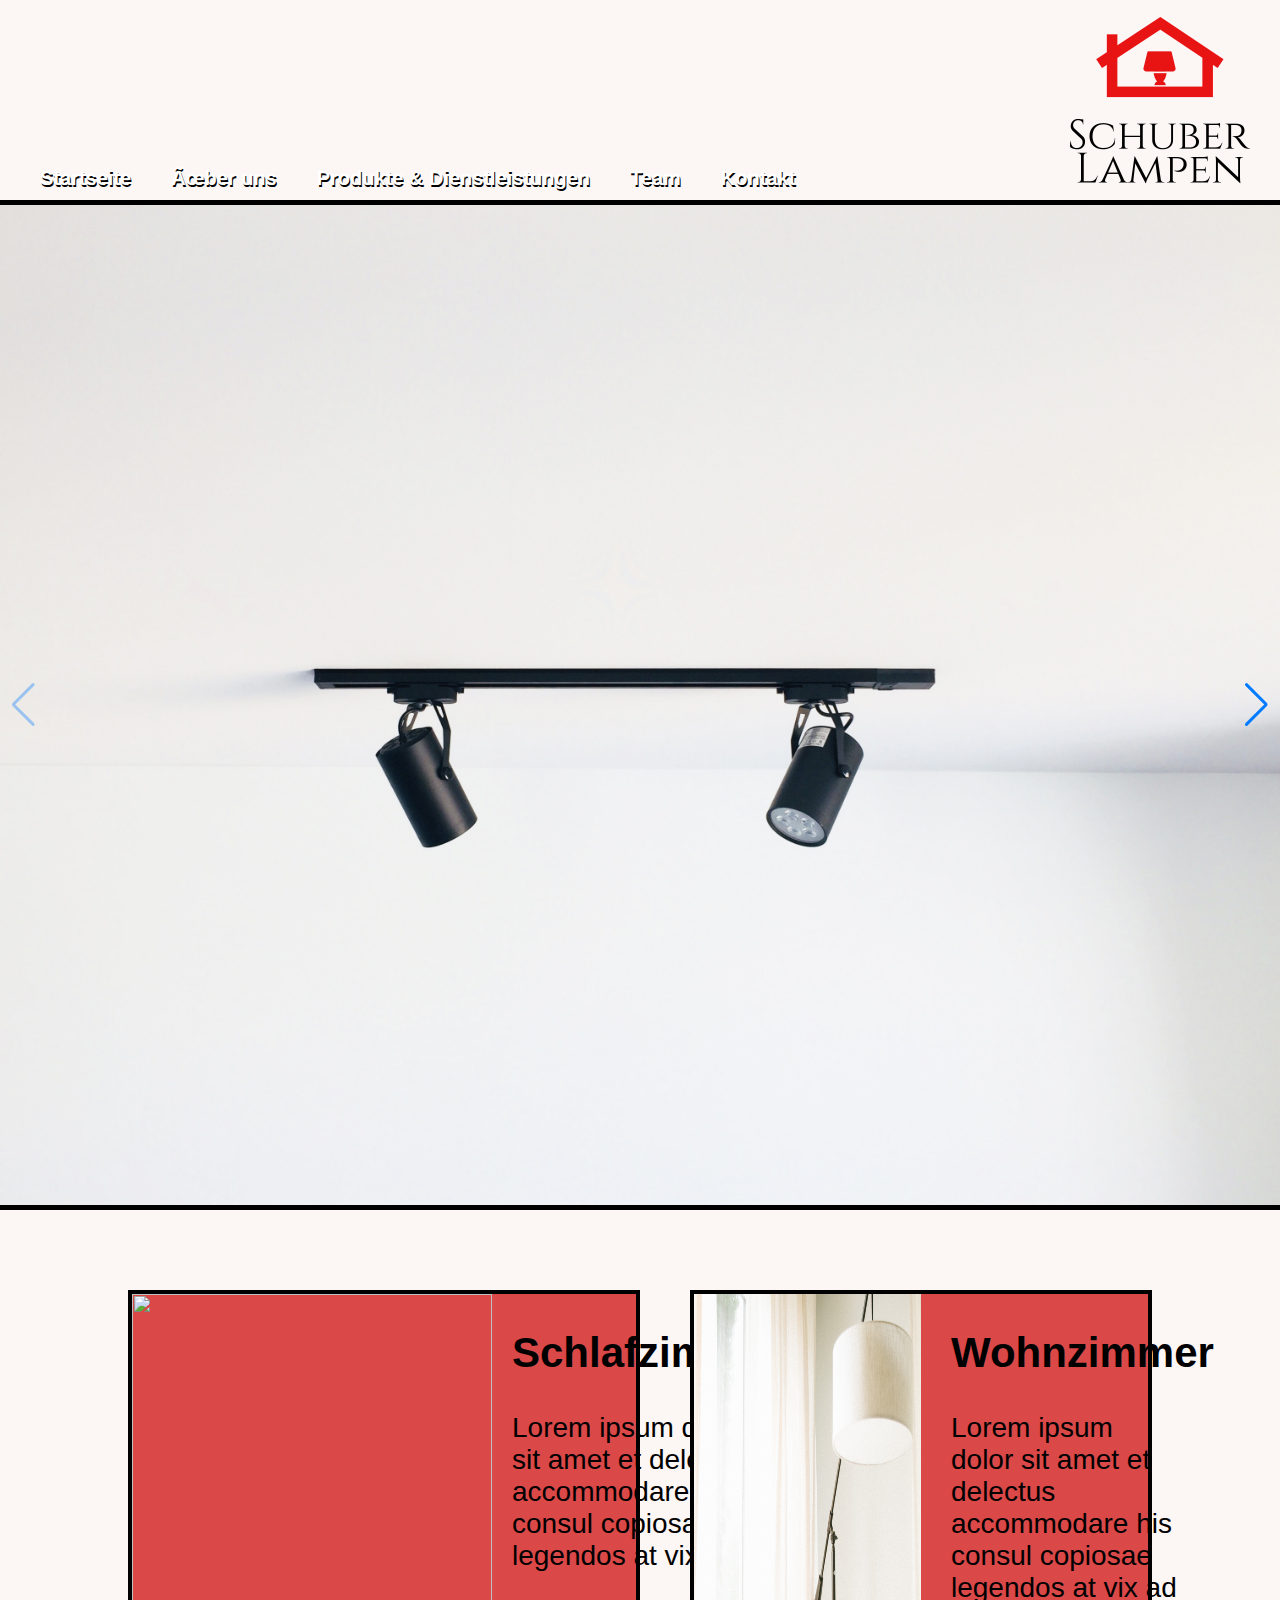
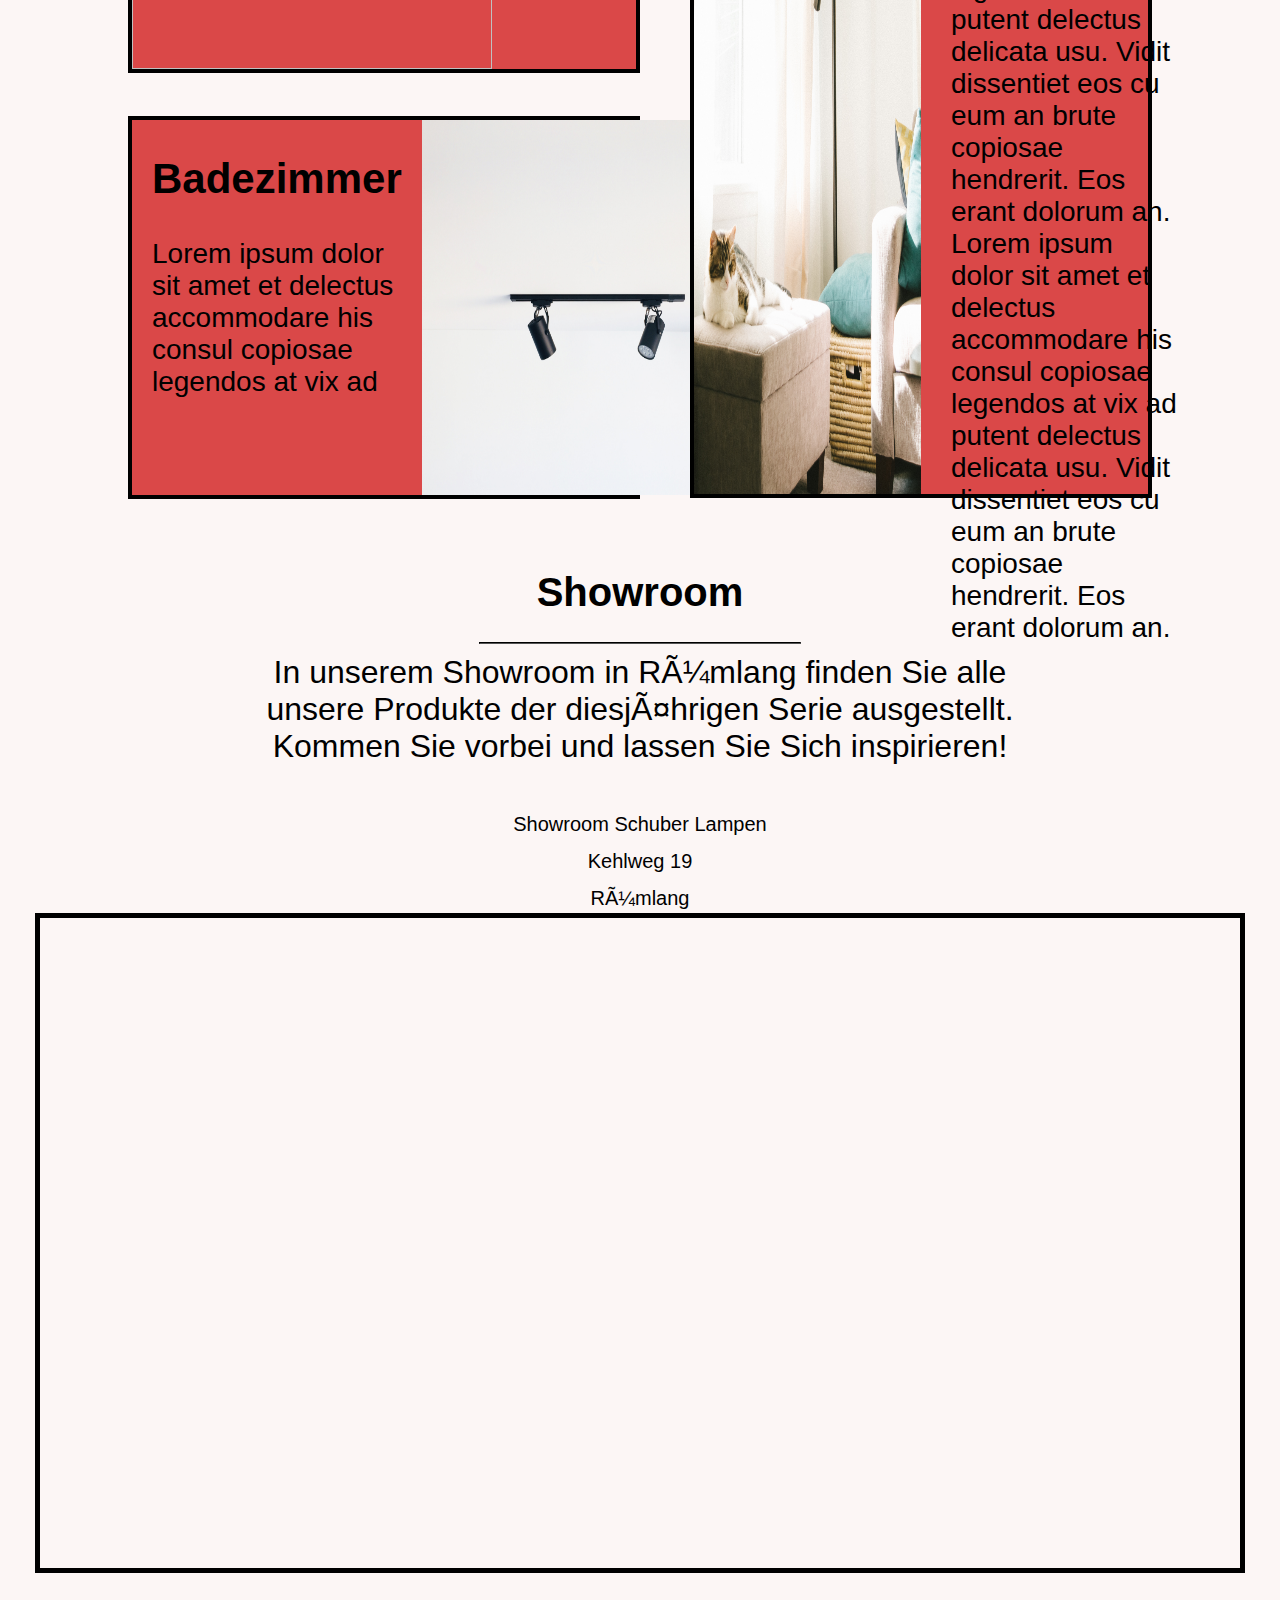
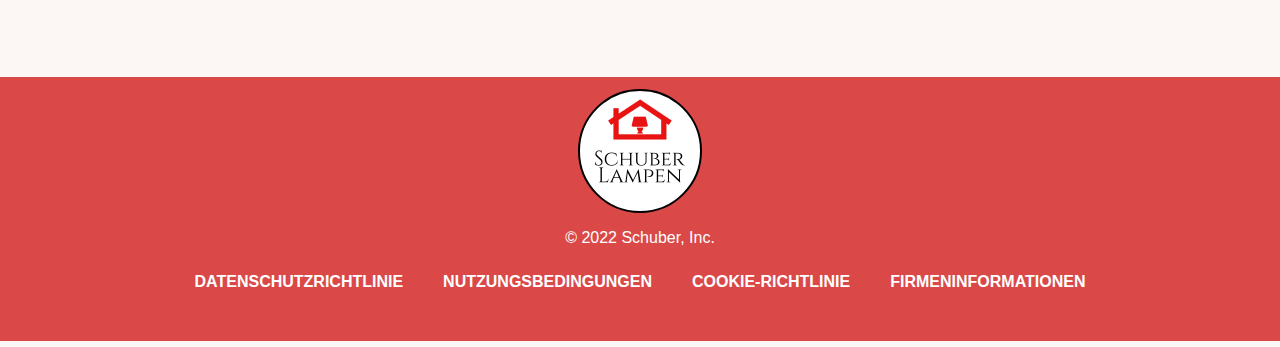
==== commit a0e1174f: "more progress" ====
--- a/HTML/index.html
+++ b/HTML/index.html
@@ -22,7 +22,6 @@
         <a href="#" class="navigation-item">Startseite</a>
         <a href="Über uns.html" class="navigation-item">Über uns</a>
         <a href="Produkte & Dienstleistungen.html" class="navigation-item">Produkte & Dienstleistungen</a>
-        <a href="Produktion.html" class="navigation-item">Produktion</a>
         <a href="Team.html" class="navigation-item">Team</a>
         <a href="Kontakt.html" class="navigation-item">Kontakt</a>
         <img style="margin-left: auto;" src="../Images/Logo.png">
@@ -105,14 +104,15 @@
     <!-- Footer -->
     <footer>
         <div class="background-circle">
-            <img class="footerlogo" src="../Images/Logo.png">
+            <a href="index.html">
+                <img class="footerlogo" src="../Images/Logo.png">
+            </a>
         </div>
         <div class="footertext"></div>
             <p> &copy; 2022 Schuber, Inc. <br>
         </div>
-        <hr>
         <div class="footer-container" id="navigation-container">
-            <a href="#" class="footer-item">DATENSCHUTZRICHTLINIE</a>
+            <a href="privacy.html" class="footer-item">DATENSCHUTZRICHTLINIE</a>
             <a href="#" class="footer-item">NUTZUNGSBEDINGUNGEN</a>
             <a href="#" class="footer-item">COOKIE-RICHTLINIE</a>
             <a href="#" class="footer-item">FIRMENINFORMATIONEN</a>
--- a/Styles/style.css
+++ b/Styles/style.css
@@ -1,5 +1,6 @@
 body {
   margin: 0px;
+  background-color: #FCF6F5FF;
   font-family:'Trebuchet MS', 'Lucida Sans Unicode', 'Lucida Grande', 'Lucida Sans', Arial, sans-serif;
 }
 
@@ -10,10 +11,97 @@
 hr {
   width: 25%;
   margin: 10px auto;
-}
+  border-color: black;
+}
+
+.center {
+  text-align: center;
+}
+
+.tab {
+	tab-size:30; 
+	white-space: pre;
+}
+
+.number {
+  text-align: center;
+}
+
+.number div {
+  text-align: left;
+}
+
+.number div p {
+  margin: 0;
+}
+
+.numbercontainer {
+  display: flex;
+  justify-content: center;
+}
+
+.numbercontainer div {
+  margin: 20px;
+}
+
+label {
+  display: inline-block;
+  margin-bottom: 15px;
+}
+
+input {
+  margin-bottom: 10px;
+  height: 17px;
+  width: 180px;
+}
+
+input[type=date] {
+  margin-bottom: 10px;
+  height: 17px;
+  /*width ist bei input type="date" automatisch etwas kleiner, deswegen seperate Klasse*/
+  width: 182px;
+}
+
+input[type=submit] {
+  height: 28px;
+  margin:auto;
+  width: 407px;
+  font-size: 20px;
+  background-color: rgb(212, 46, 55);
+  transition: background-color 0.5s;
+}
+
+input[type=submit]:hover {
+  background-color: rgba(255, 0, 0, 0.664);
+}
+
+select {
+  margin-bottom: 10px;
+  height: 30px;
+  width: 188px;
+}
+
+.message {
+  height: 150px;
+  width: 400px;
+}
+
+.formcontainer {
+  display: flex;
+  justify-content: center;
+}
+
+.inputcontainer {
+  display: flex;
+}
+
+.inputcontainer div {
+  margin: 20px;
+}
+
 .gototopbtn
 {
-  color: rgb(255, 0, 0);
+  color:#990011FF;
   opacity: 0;
   font-size: 32px;
   transition: opacity 1s;
@@ -27,7 +115,7 @@
 {
   position: fixed;
   top: 8.5%;
-  left: 50%;
+  left: 49.5%;
   height: 30px;
   width: 30px;
   z-index: 100;
@@ -54,9 +142,8 @@
   transition: background-color 1s;
 }
 
-.navigation-item:hover
-{
-  background-color: rgb(212, 46, 55);
+.navigation-item:hover {
+  background-color: #990011FF
 }
 
 
@@ -106,17 +193,122 @@
   flex-wrap: wrap;
 }
 
+/* display: flex; funktioniert nach ".popout" nicht mehr... Wieso */
 .container6 {
   display: flex;
-  width: 15%;
+  width: 40%;
   margin: 20px 40px;
+  height: 375px;
   flex-wrap: wrap;
+  /* Funktioniert nicht, wieso?
+  border-style: solid black;
+  border: 4px 0 4px 4px;
+  */
+
+}
+.popout {
+  visibility: hidden;
+  height: 375px;
+  left: 35%;
+  width: 0;
   background-color: rgb(218, 72, 72);
   transition: width 2s;
-}
-
-.container6:hover {
+  /* Funktioniert nicht, wieso?
+  border-style: solid black;
+  border: 4px 4px 4px 0;
+  */
+}
+
+.popout-l {
+  visibility: hidden;
+  height: 375px;
+  left: 35%;
+  width: 0;
+  background-color: rgb(218, 72, 72);
+  transition: width 2s;
+}
+.popout h1 {
+  font-family: 'Pacifico';
+  font-weight: bold;
+  text-shadow: 4px 4px 0px rgba(0,0,0,0.1);
+}
+
+.popout div {
+  margin-left: 80px;
+  margin-right: 80px;
+  font-size: 16px;
+}
+.container6:hover > .popout {
+  visibility: visible;
+  position: absolute;
   width: 50%;
+  
+}
+
+.leitbildtxt {
+  border: solid black 2px;
+  height: 300px; 
+  background-color: #b388ff87;
+  margin: 50px 15%;
+  font-size: 26px;
+  padding: 20px;
+}
+
+.Ziele-Container {
+  display: flex;
+  margin: 50px 20%;
+}
+
+.Ziele-Container div {
+  padding: 20px;
+  width: 650px;
+  font-size: 20px;
+}
+
+.Ziele-Container div hr{
+width: 80%;
+}
+
+.Ziele-Container div h1{
+  font-family: 'Pacifico';
+}
+
+.Schubercontainer {
+  display: flex;
+  margin: 0 21%;
+  flex-wrap: wrap;
+  justify-content: space-between;
+}
+
+.SchuberItem {
+  background-color: rgb(218, 72, 72);
+  height: 600px;
+  width: 440px;
+  margin: 50px;
+  justify-content: start;
+  border: solid black 2px;
+}
+.SchuberItemImg {
+  height: 50%;
+  width: 100%;
+}
+
+.SchuberItemText {
+  font-size: 35px;
+  padding: 10px;
+}
+
+.SchuberItemText hr {
+  width: 80%;
+}
+
+.SchuberItemText a {
+  text-decoration: none;
+  color: blue;
+}
+
+.SchuberItemText a h1{
+  font-size: 35px;
 }
 
 .item {
@@ -156,14 +348,12 @@
   margin-top: 100px;
 }
 
-.footerlogo
-{
-  height: 100px;
+.footerlogo {
+ height: 100px;
   width: 100px;
 }
 
-.background-circle
-{
+.background-circle {
   top: 120px;
   border-radius: 50%;
   width: 120px;
@@ -186,7 +376,7 @@
   font-weight: bold;
   text-decoration: none;
   border-radius: 20px;
-  transition: background-color 1s;
+  transition: background-color 0.5s;
 }
 
 .footer-item:hover{
@@ -198,15 +388,15 @@
 }
 
 .text p {
-  font-size: 30px;
-}
-
-.text p span
-{
+  font-size: 32px;
+  margin: 0 20% 0px 20%;
+}
+
+.text p span {
   font-size: 20px;
 }
 
-.text h1 {
+h1 {
   font-size: 40px;
 }
 
@@ -219,12 +409,9 @@
   display: inline-block;
   font-weight: bold;
   font-size: 40px;
-}
-
-.privacytext {
-  font-size: 32px;
-  margin: 0 20% 0 20%;
-}
+  margin: 100px 0 20px 0 !important
+}
+
 
 iframe {
   border: solid black 5px;
--- a/Styles/swipestyle.css
+++ b/Styles/swipestyle.css
@@ -48,6 +48,7 @@
 .position-top {
     object-position: top
 }
+
 .jonny {
     object-position: 0 37%;
 }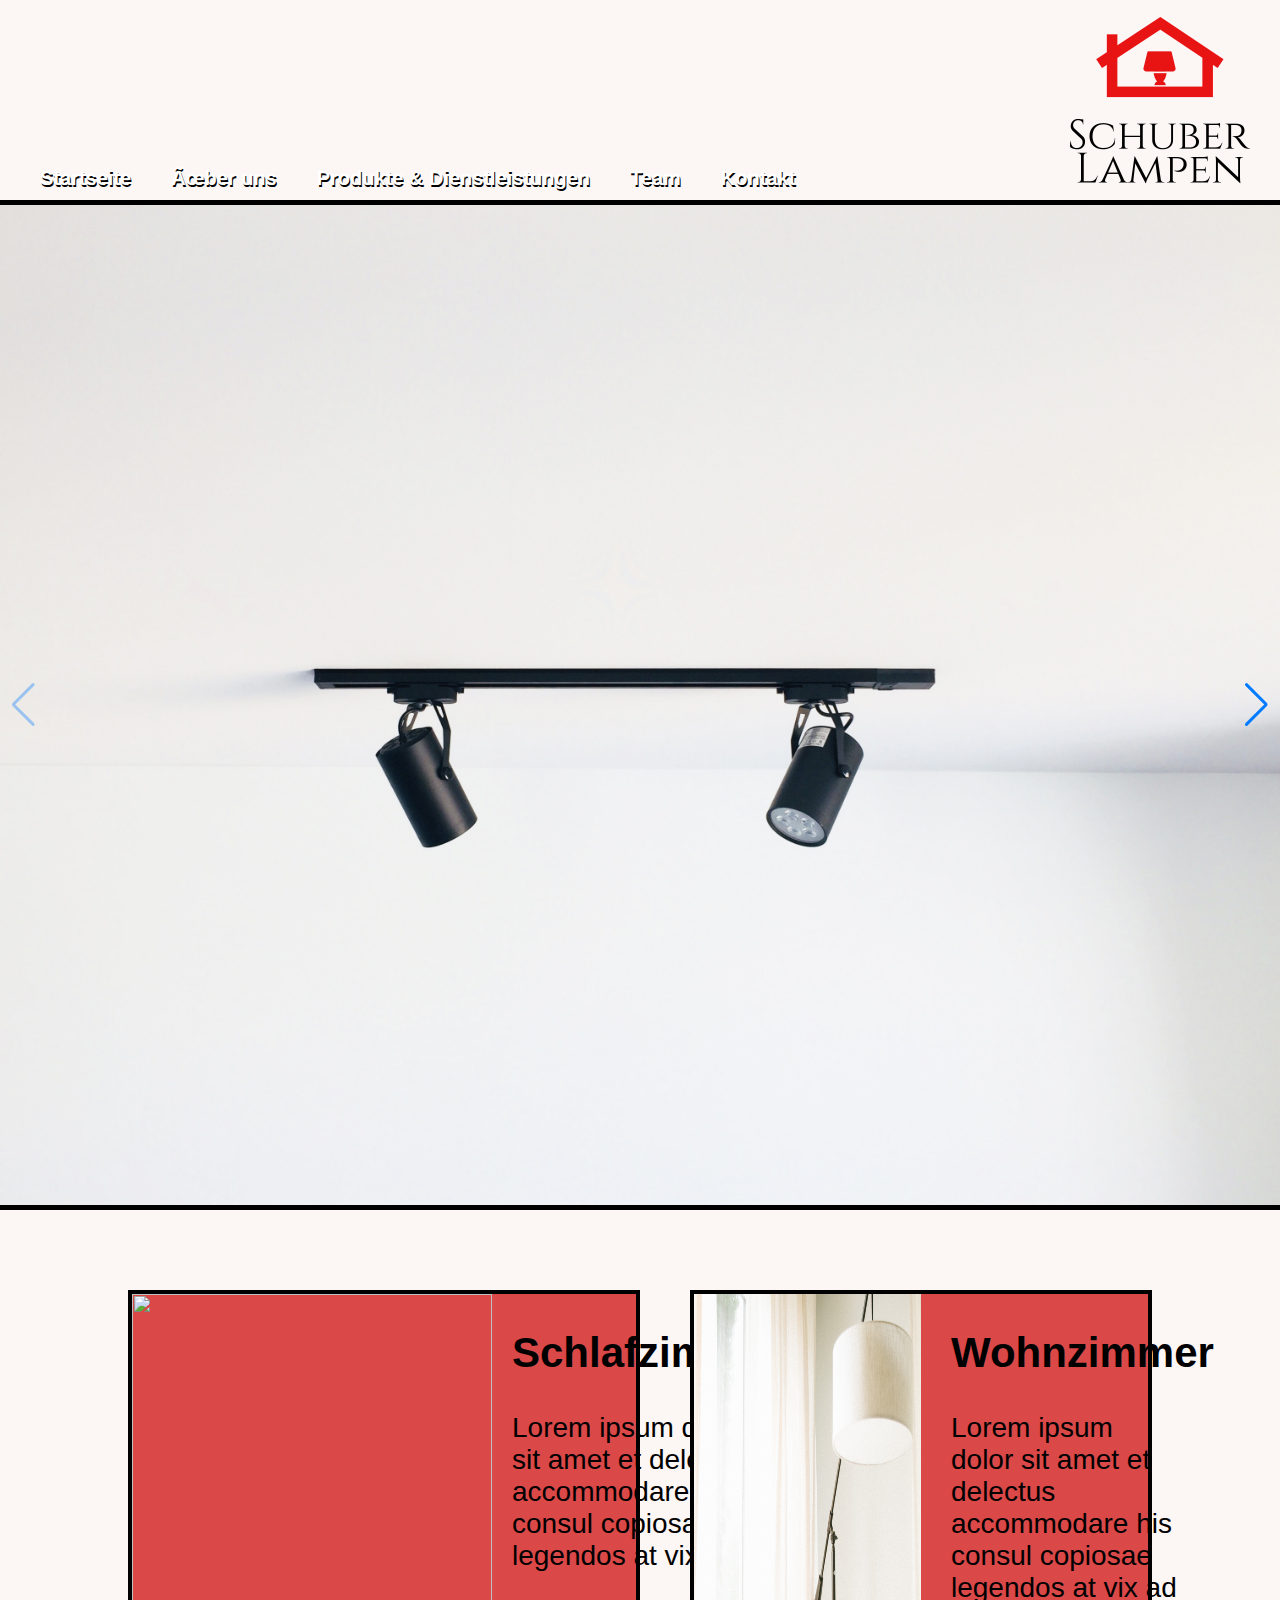
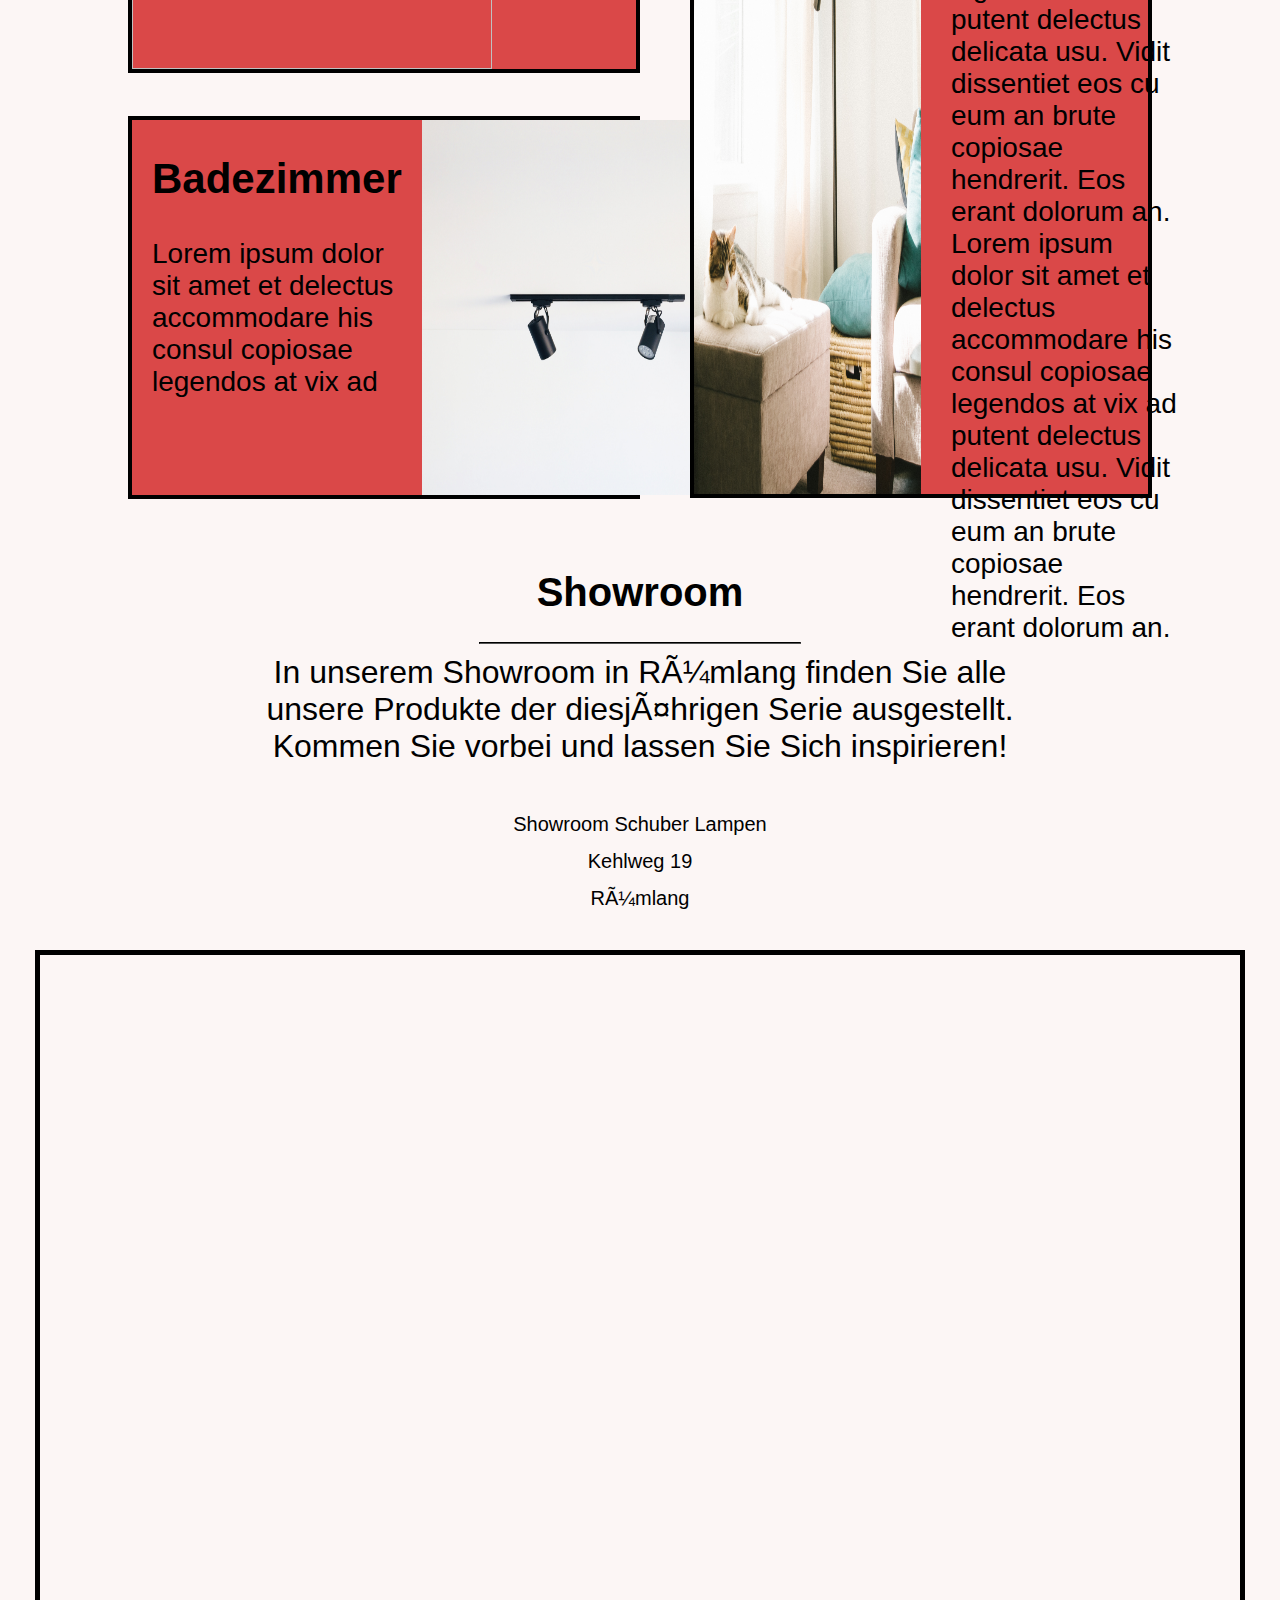
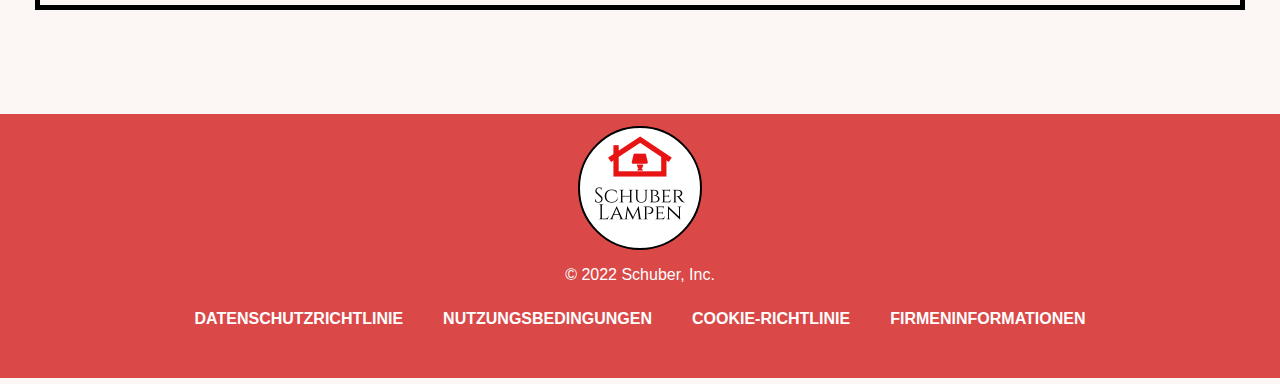
==== commit 089d8dc3: "team kinda okay" ====
--- a/HTML/index.html
+++ b/HTML/index.html
@@ -95,7 +95,7 @@
         <span>
             Showroom Schuber Lampen<br>
             Kehlweg 19 <br>
-            Rümlang <br> 
+            Rümlang <br> <br>
         </span>
     </p>
     <iframe class="border"src="https://www.google.com/maps/embed?pb=!1m18!1m12!1m3!1d2221235.8651284855!2d7.628261665036411!3d49.71834844541765!2m3!1f0!2f0!3f0!3m2!1i1024!2i768!4f13.1!3m3!1m2!1s0x47bd943f68506d81%3A0x945a332b97ab000d!2sKehlweg%2019%2C%2055124%20Mainz%2C%20Deutschland!5e0!3m2!1sde!2sch!4v1641548403794!5m2!1sde!2sch" width="1200" height="650" allowfullscreen="" loading="lazy"></iframe>
--- a/Styles/style.css
+++ b/Styles/style.css
@@ -18,9 +18,54 @@
   text-align: center;
 }
 
-.tab {
-	tab-size:30; 
-	white-space: pre;
+.teamcontainer {
+  display: flex;
+  margin: 50px 21%;
+  flex-wrap: wrap;
+  justify-content: center;
+  background-color: lightgrey;
+}
+
+.teamitem {
+  width: 300px;
+  background-color: rgb(218, 72, 72);
+  padding-bottom: 20px;
+  margin: 30px 100px;
+}
+.teamitem div{
+  text-align: center;
+}
+
+.teamitem div h1{
+  font-size: 33px;
+  margin: 2px;
+}
+
+.smartcontainer {
+  display: flex;
+  background-color: rgb(212, 46, 55);
+  height: 400px;
+  justify-content: center;
+  margin: 0 20%;
+  border: solid black 2px;
+}
+.smartcontainer div {
+  text-align: left;
+  width: 50%;
+  border: solid black 1px;
+  padding: 0 35px;
+}
+.smartcontainer div div {
+  margin: 0;
+  text-align: center;
+  padding: 0;
+  border: none;
+  background-color: grey;
+  width: 100%;
+}
+li {
+  font-size: 30px;
+  margin-bottom: 20px;
 }
 
 .number {
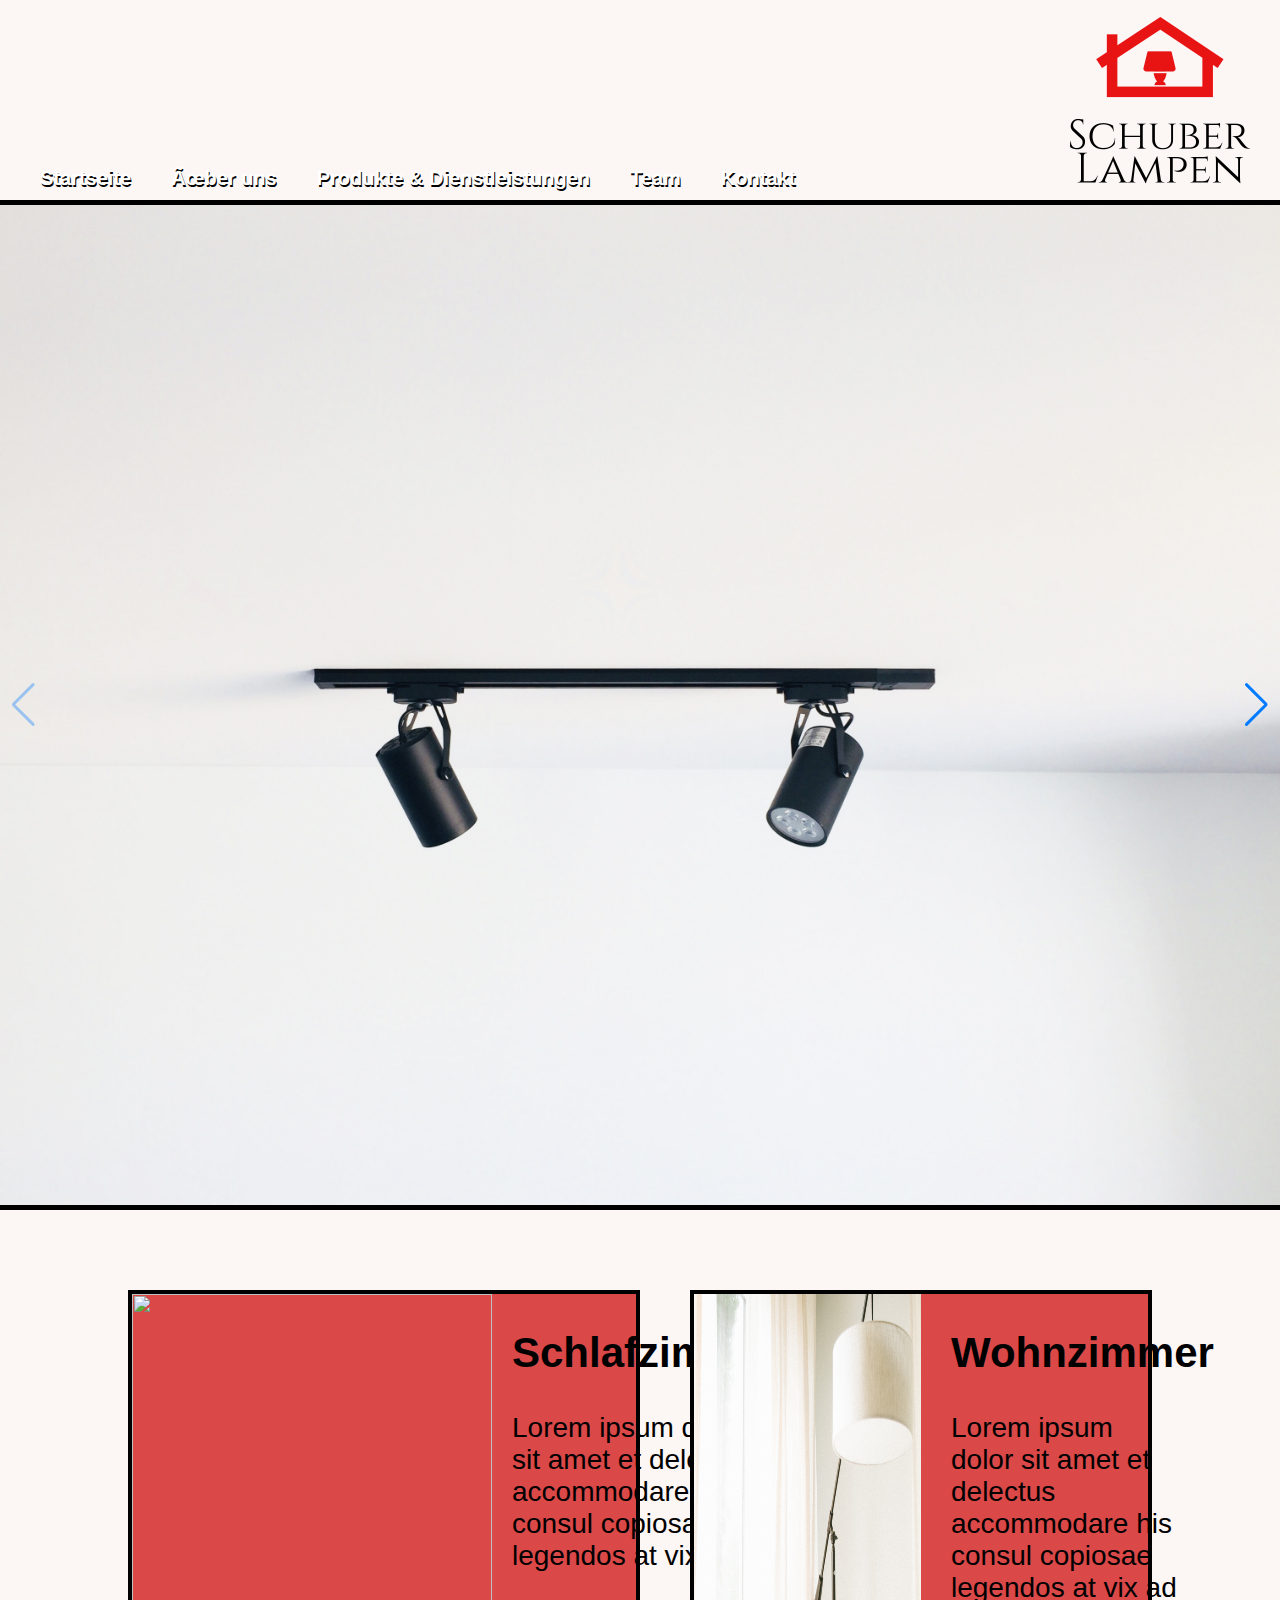
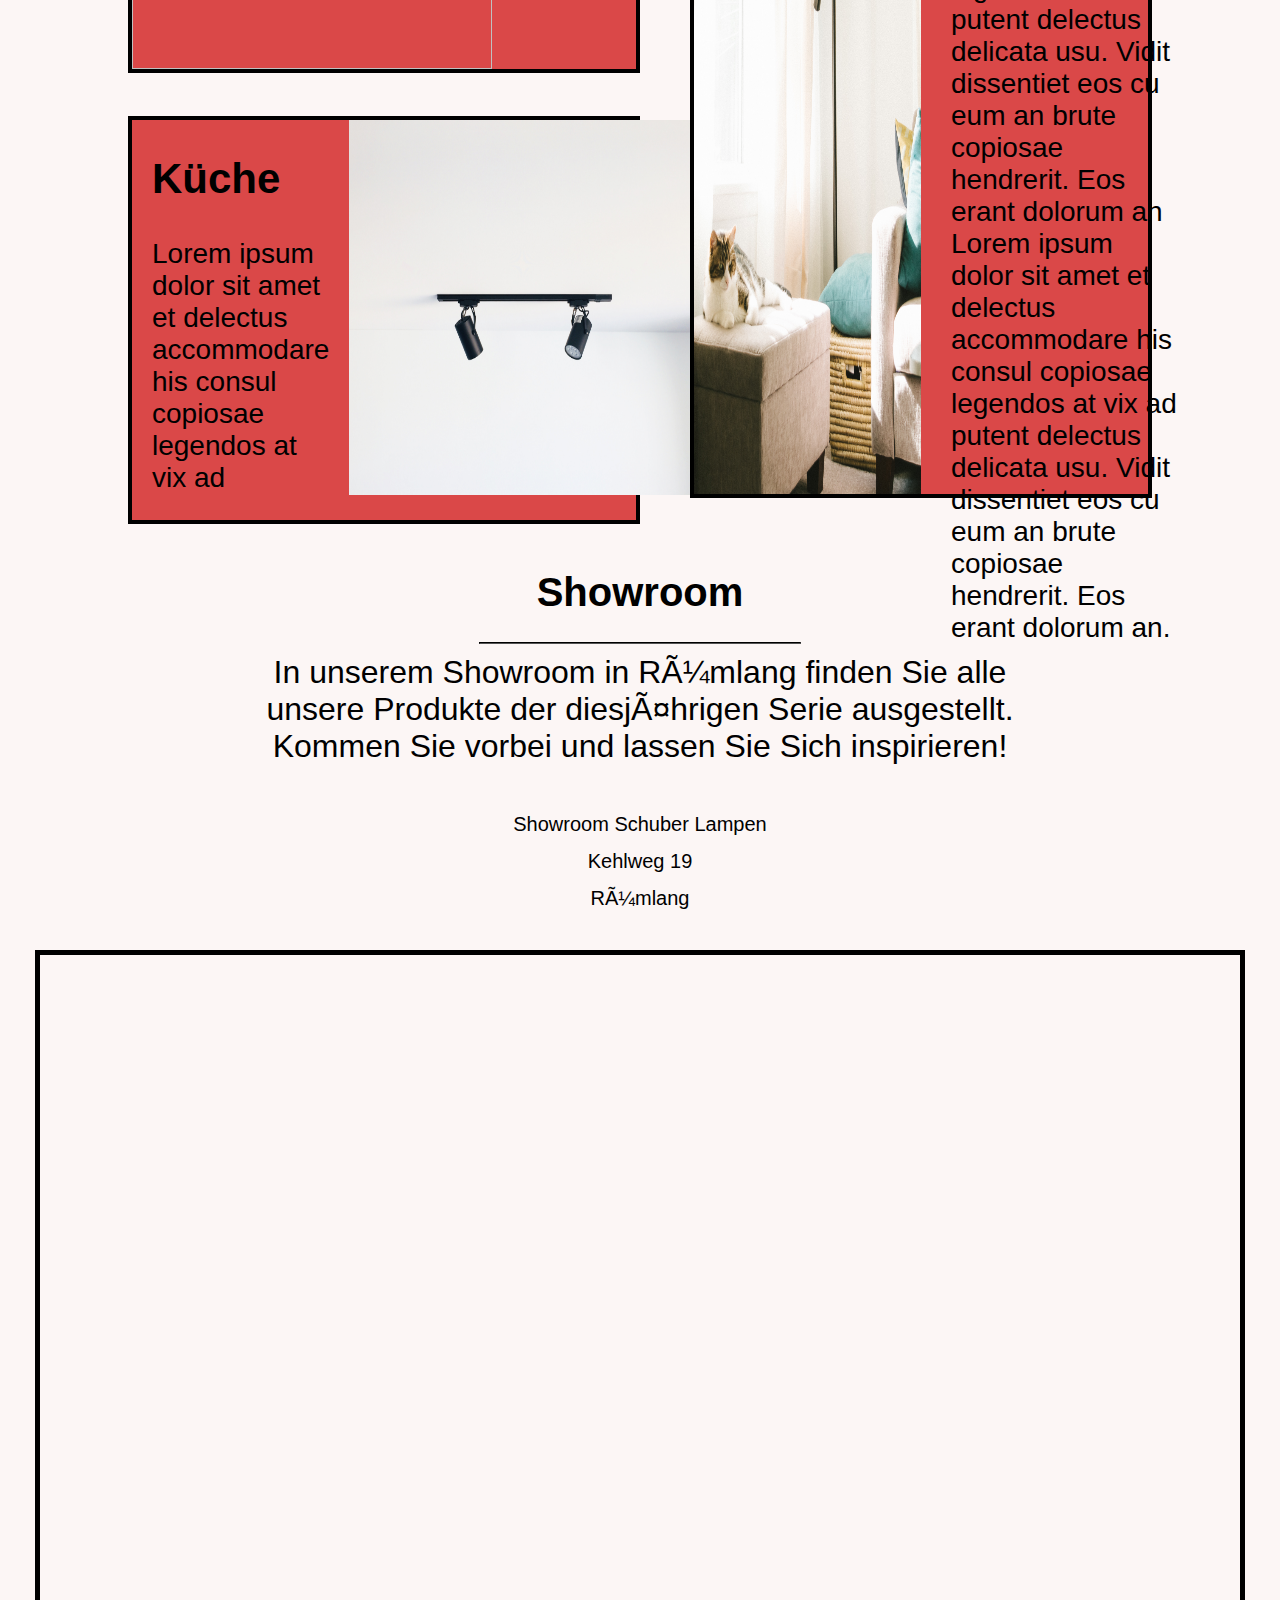
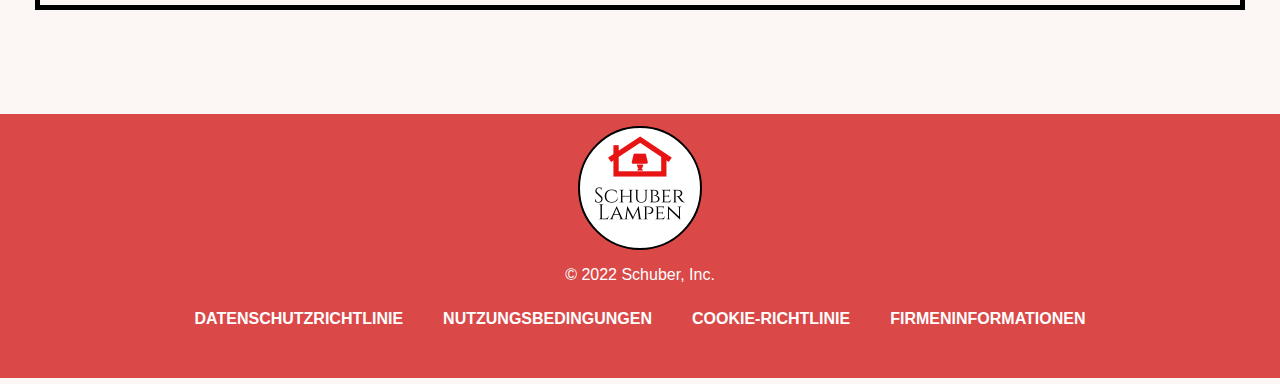
==== commit 189f9539: "singe product page finished" ====
--- a/HTML/index.html
+++ b/HTML/index.html
@@ -1,107 +1,101 @@
 <!DOCTYPE html>
 <html lang="en">
-<head>
-    <meta charset="uft-8">
-    <meta name="viewport" content="width=device-width, initial-scale=1">
+    <head>
+        <meta charset="uft-8">
+        <meta name="viewport" content="width=device-width, initial-scale=1">
 
-    <link rel="stylesheet" href="../Styles/style.css">
-    <link rel="stylesheet" href="../Styles/swipestyle.css">
-    <script src="../Scripts/script.js"></script>
-    <script src="../Scripts/fontA.js"></script>
-    <script src="../Scripts/slidescript.js"></script>
-    <script type="module" src="https://unpkg.com/ionicons@5.5.2/dist/ionicons/ionicons.esm.js"></script>
-    <title>Lampen</title>
-</head>
-<body>
+        <link rel="stylesheet" href="../Styles/style.css">
+        <link rel="stylesheet" href="../Styles/swipestyle.css">
+        <script src="../Scripts/script.js"></script>
+        <script src="../Scripts/fontA.js"></script>
+        <script src="../Scripts/slidescript.js"></script>
+        <script type="module" src="https://unpkg.com/ionicons@5.5.2/dist/ionicons/ionicons.esm.js"></script>
+        <title>Lampen</title>
+    </head>
+    <body>
 
-    <div class="gototopcontainer">
-        <div class="gototopbtn" onclick="gototop()" id="gototopbtn"><i class="fa fa-arrow-up"></i></div>
-    </div>
-    <!-- Nav -->
-    <div class="navigation-container" id="navigation-container">
-        <a href="#" class="navigation-item">Startseite</a>
-        <a href="Über uns.html" class="navigation-item">Über uns</a>
-        <a href="Produkte & Dienstleistungen.html" class="navigation-item">Produkte & Dienstleistungen</a>
-        <a href="Team.html" class="navigation-item">Team</a>
-        <a href="Kontakt.html" class="navigation-item">Kontakt</a>
-        <img style="margin-left: auto;" src="../Images/Logo.png">
-    </div>
-    <!-- Swiper -->
-    <div class="swiper mySwiper">
-        <div class="swiper-wrapper">
-            <img class="swiper-slide" src="../Images/Denovo.jpg">
-            <img class="swiper-slide position-top" src="../Images/Nathan.jpg">
-            <img class="swiper-slide position-top" src="../Images/Hutomo.jpg">
-            <img class="swiper-slide" src="../Images/Denovo.jpg">
-            <img class="swiper-slide" src="../Images/Sven.jpg">
-            <img class="swiper-slide" src="../Images/Samuel.jpg">
-            <img class="swiper-slide" src="../Images/Pierre.jpg">
-            <img class="swiper-slide" src="../Images/Denovo.jpg">
-            <img class="swiper-slide jonny" src="../Images/Jonny.jpg">
-            <img class="swiper-slide" src="../Images/Denovo.jpg">
+        <div class="gototopcontainer">
+            <div class="gototopbtn" onclick="gototop()" id="gototopbtn"><i class="fa fa-arrow-up"></i></div>
         </div>
-        <div class="swiper-button-next"></div>
-        <div class="swiper-button-prev"></div>
-    </div>
+        <div class="navigation-container" id="navigation-container">
+            <a href="#" class="navigation-item">Startseite</a>
+            <a href="Über uns.html" class="navigation-item">Über uns</a>
+            <a href="Produkte & Dienstleistungen.html" class="navigation-item">Produkte & Dienstleistungen</a>
+            <a href="Team.html" class="navigation-item">Team</a>
+            <a href="Kontakt.html" class="navigation-item">Kontakt</a>
+            <img style="margin-left: auto;" src="../Images/Logo.png">
+        </div>
+        <div class="swiper mySwiper">
+            <div class="swiper-wrapper">
+                <img class="swiper-slide" src="../Images/Denovo.jpg">
+                <img class="swiper-slide position-top" src="../Images/Nathan.jpg">
+                <img class="swiper-slide position-top" src="../Images/Hutomo.jpg">
+                <img class="swiper-slide" src="../Images/Denovo.jpg">
+                <img class="swiper-slide" src="../Images/Sven.jpg">
+                <img class="swiper-slide" src="../Images/Samuel.jpg">
+                <img class="swiper-slide" src="../Images/Pierre.jpg">
+                <img class="swiper-slide" src="../Images/Denovo.jpg">
+                <img class="swiper-slide jonny" src="../Images/Jonny.jpg">
+                <img class="swiper-slide" src="../Images/Denovo.jpg">
+            </div>
+            <div class="swiper-button-next"></div>
+            <div class="swiper-button-prev"></div>
+        </div>
 
         <!-- Swiper initialisation -->
-    <script>
-        var swiper = new Swiper(".mySwiper", {
-            navigation: {
-            nextEl: ".swiper-button-next",
-            prevEl: ".swiper-button-prev",
-            },
-        });
-    </script>
-
-    <!-- Content -->
-    <div class="container">
-        <div class="container2">
-            <div class="container3">
-                <img class="imgitem" src="../Images/Samuel.jpg">
+        <script>
+            var swiper = new Swiper(".mySwiper", {
+                navigation: {
+                nextEl: ".swiper-button-next",
+                prevEl: ".swiper-button-prev",
+                },
+            });
+        </script>
+        <div class="container">
+            <div class="container2">
+                <div class="container3">
+                    <img class="imgitem" src="../Images/Samuel.jpg">
+                    <div class="item itemtext" style="flex-grow: 2;">
+                        <h2>Schlafzimmer</h2>
+                        <p>
+                            Lorem ipsum dolor sit amet et delectus accommodare his consul copiosae legendos at vix ad
+                        </p>
+                    </div>
+                </div> 
+                <div class="container3">
+                    <div class="item itemtext" style="flex-grow: 2;">
+                        <h2>K&uuml;che</h2> 
+                        <p>
+                            Lorem ipsum dolor sit amet et delectus accommodare his consul copiosae legendos at vix ad
+                        </p>
+                    </div>
+                        <img class="imgitem" src="../Images/Denovo.jpg">
+                </div>
+            </div>
+            <div class="container4">
+                <img class="imgitem2" src="../Images/Nathan.jpg">
                 <div class="item itemtext" style="flex-grow: 2;">
-                    <h2>Schlafzimmer</h2>
+                    <h2>Wohnzimmer</h2>
                     <p>
-                        Lorem ipsum dolor sit amet et delectus accommodare his consul copiosae legendos at vix ad
+                        Lorem ipsum dolor sit amet et delectus accommodare his consul copiosae legendos at vix ad putent delectus delicata usu. Vidit dissentiet eos cu eum an brute copiosae hendrerit. Eos erant dolorum an Lorem ipsum dolor sit amet et delectus accommodare his consul copiosae legendos at vix ad putent delectus delicata usu. Vidit dissentiet eos cu eum an brute copiosae hendrerit. Eos erant dolorum an.
                     </p>
                 </div>
-            </div> 
-            <div class="container3">
-                <div class="item itemtext" style="flex-grow: 2;">
-                    <h2>Badezimmer</h2> 
-                    <p>
-                        Lorem ipsum dolor sit amet et delectus accommodare his consul copiosae legendos at vix ad
-                    </p>
-                </div>
-                    <img class="imgitem" src="../Images/Denovo.jpg">
             </div>
         </div>
-        <div class="container4">
-            <img class="imgitem2" src="../Images/Nathan.jpg">
-            <div class="item itemtext" style="flex-grow: 2;">
-                <h2>Wohnzimmer</h2>
-                <p>
-                    Lorem ipsum dolor sit amet et delectus accommodare his consul copiosae legendos at vix ad putent delectus delicata usu. Vidit dissentiet eos cu eum an brute copiosae hendrerit. Eos erant dolorum an.
-                    Lorem ipsum dolor sit amet et delectus accommodare his consul copiosae legendos at vix ad putent delectus delicata usu. Vidit dissentiet eos cu eum an brute copiosae hendrerit. Eos erant dolorum an.
-                </p>
-            </div>
+
+        <div class="text">
+        <h1>Showroom</h1>
+        <hr>
+        <p> In unserem Showroom in Rümlang finden Sie alle unsere Produkte der diesjährigen Serie ausgestellt. <br> Kommen Sie vorbei und lassen Sie Sich inspirieren!<br><br>
+            <span>
+                Showroom Schuber Lampen<br>
+                Kehlweg 19 <br>
+                Rümlang <br> <br>
+            </span>
+        </p>
+        <iframe class="border"src="https://www.google.com/maps/embed?pb=!1m18!1m12!1m3!1d2221235.8651284855!2d7.628261665036411!3d49.71834844541765!2m3!1f0!2f0!3f0!3m2!1i1024!2i768!4f13.1!3m3!1m2!1s0x47bd943f68506d81%3A0x945a332b97ab000d!2sKehlweg%2019%2C%2055124%20Mainz%2C%20Deutschland!5e0!3m2!1sde!2sch!4v1641548403794!5m2!1sde!2sch" width="1200" height="650" allowfullscreen="" loading="lazy"></iframe>
         </div>
-    </div>
-
-    <div class="text">
-    <h1>Showroom</h1>
-    <hr>
-    <p> In unserem Showroom in Rümlang finden Sie alle unsere Produkte der diesjährigen Serie ausgestellt. <br> Kommen Sie vorbei und lassen Sie Sich inspirieren!<br><br>
-        <span>
-            Showroom Schuber Lampen<br>
-            Kehlweg 19 <br>
-            Rümlang <br> <br>
-        </span>
-    </p>
-    <iframe class="border"src="https://www.google.com/maps/embed?pb=!1m18!1m12!1m3!1d2221235.8651284855!2d7.628261665036411!3d49.71834844541765!2m3!1f0!2f0!3f0!3m2!1i1024!2i768!4f13.1!3m3!1m2!1s0x47bd943f68506d81%3A0x945a332b97ab000d!2sKehlweg%2019%2C%2055124%20Mainz%2C%20Deutschland!5e0!3m2!1sde!2sch!4v1641548403794!5m2!1sde!2sch" width="1200" height="650" allowfullscreen="" loading="lazy"></iframe>
-    </div>
-    
-    <!-- Footer -->
+    </body>
     <footer>
         <div class="background-circle">
             <a href="index.html">
@@ -111,13 +105,14 @@
         <div class="footertext"></div>
             <p> &copy; 2022 Schuber, Inc. <br>
         </div>
-        <div class="footer-container" id="navigation-container">
+        <div class="footer-container">
             <a href="privacy.html" class="footer-item">DATENSCHUTZRICHTLINIE</a>
             <a href="#" class="footer-item">NUTZUNGSBEDINGUNGEN</a>
             <a href="#" class="footer-item">COOKIE-RICHTLINIE</a>
             <a href="#" class="footer-item">FIRMENINFORMATIONEN</a>
         </div>
-        <div class="footer-container" id="navigation-container">
+
+        <div class="footer-container">
             <a href="https://www.youtube.com/watch?v=dQw4w9WgXcQ" target="blank">
                 <ion-icon class="footer-item" name="logo-youtube"></ion-icon>    
             </a>
@@ -135,7 +130,4 @@
             </a>
         </div>
     </footer>
-
-
-</body>
 </html>--- a/Styles/style.css
+++ b/Styles/style.css
@@ -18,6 +18,81 @@
   text-align: center;
 }
 
+.buttoncontainer {
+  text-align: right;
+  padding-right: 100px;
+}
+
+button {
+  background-color: rgb(197, 197, 197);
+  color: white;
+  border-radius: 25px;
+  font-size: 20px;
+  padding: 15px;
+  margin: 20px 30px 0 30px;
+  box-shadow: 2px 4px #000;
+  transition: background-color 0.5s;
+  border: none;
+}
+
+button:hover {
+  background-color: rgb(122, 122, 122);
+}
+
+.cart {
+  background-color: rgb(212, 46, 55);
+  transition: background-color 0.5s;
+  border-radius: 50%;
+  border: solid black 2px;
+  box-shadow: none;
+}
+
+.cart:hover {
+  background-color: rgb(240, 53, 63);
+}
+
+.productcontainer {
+  display: flex;
+  margin: 50px auto;
+  padding-right: 50px;
+  width: 1100px;
+  background-color:rgb(218, 72, 72);
+  border: solid black 4px;
+}
+
+.productcontainer img {
+  width: 50%;
+}
+
+.productcontainer div {
+  display: flex;
+  padding: 20px 0 20px 20px;
+  font-size: 30px;
+  text-align: center;
+  flex-wrap: wrap;
+}
+.productcontainer div div {
+  width: 100%;
+  flex-wrap: nowrap;
+}
+
+.productcontainerexception {
+  display: block !important;
+  margin: 50px;
+}
+.productcontainer div div div{
+  width: 40%;
+  text-align: left;
+}
+
+.productcontainer div hr {
+  width: 70%;
+}
+
+.productcontainer div p {
+  margin: 0;
+}
+
 .teamcontainer {
   display: flex;
   margin: 50px 21%;
@@ -31,7 +106,9 @@
   background-color: rgb(218, 72, 72);
   padding-bottom: 20px;
   margin: 30px 100px;
-}
+  border: solid black 4px;
+}
+
 .teamitem div{
   text-align: center;
 }
@@ -43,18 +120,20 @@
 
 .smartcontainer {
   display: flex;
-  background-color: rgb(212, 46, 55);
+  background-color: rgb(218, 72, 72);
   height: 400px;
   justify-content: center;
   margin: 0 20%;
   border: solid black 2px;
 }
+
 .smartcontainer div {
   text-align: left;
   width: 50%;
   border: solid black 1px;
   padding: 0 35px;
 }
+
 .smartcontainer div div {
   margin: 0;
   text-align: center;
@@ -63,6 +142,7 @@
   background-color: grey;
   width: 100%;
 }
+
 li {
   font-size: 30px;
   margin-bottom: 20px;
@@ -229,67 +309,6 @@
   background-color: rgb(218, 72, 72);
 }
 
-.container5 {
-  display: flex;
-  height: 800px;
-  width: 80%;
-  margin: auto;
-  margin-top: 80px;
-  flex-wrap: wrap;
-}
-
-/* display: flex; funktioniert nach ".popout" nicht mehr... Wieso */
-.container6 {
-  display: flex;
-  width: 40%;
-  margin: 20px 40px;
-  height: 375px;
-  flex-wrap: wrap;
-  /* Funktioniert nicht, wieso?
-  border-style: solid black;
-  border: 4px 0 4px 4px;
-  */
-
-}
-.popout {
-  visibility: hidden;
-  height: 375px;
-  left: 35%;
-  width: 0;
-  background-color: rgb(218, 72, 72);
-  transition: width 2s;
-  /* Funktioniert nicht, wieso?
-  border-style: solid black;
-  border: 4px 4px 4px 0;
-  */
-}
-
-.popout-l {
-  visibility: hidden;
-  height: 375px;
-  left: 35%;
-  width: 0;
-  background-color: rgb(218, 72, 72);
-  transition: width 2s;
-}
-.popout h1 {
-  font-family: 'Pacifico';
-  font-weight: bold;
-  text-shadow: 4px 4px 0px rgba(0,0,0,0.1);
-}
-
-.popout div {
-  margin-left: 80px;
-  margin-right: 80px;
-  font-size: 16px;
-}
-.container6:hover > .popout {
-  visibility: visible;
-  position: absolute;
-  width: 50%;
-  
-}
-
 .leitbildtxt {
   border: solid black 2px;
   height: 300px; 
@@ -316,6 +335,46 @@
 
 .Ziele-Container div h1{
   font-family: 'Pacifico';
+}
+
+.products {
+  margin: 0 20%;
+}
+
+.products h2{
+  font-size: 30px;
+  text-align: left;
+  font-weight: bold;
+}
+
+.productcontainer2 {
+  display: flex;
+  width: 1200px;
+  margin: 50px auto;
+  background-color: rgb(218, 72, 72);
+  border: solid black 4px;
+}
+
+.productcontainer2 img {
+  width: 50%;
+}
+
+.productcontainer2 div {
+  width: 50%;
+  padding: 0 100px;
+}
+
+.productcontainer2 div h1{
+  font-family: "pacifico";
+}
+
+.productcontainer2 div hr{
+  width: 70%;
+}
+
+.productcontainer2 div p{
+  margin: 0px;
+  font-size: 22px;
 }
 
 .Schubercontainer {
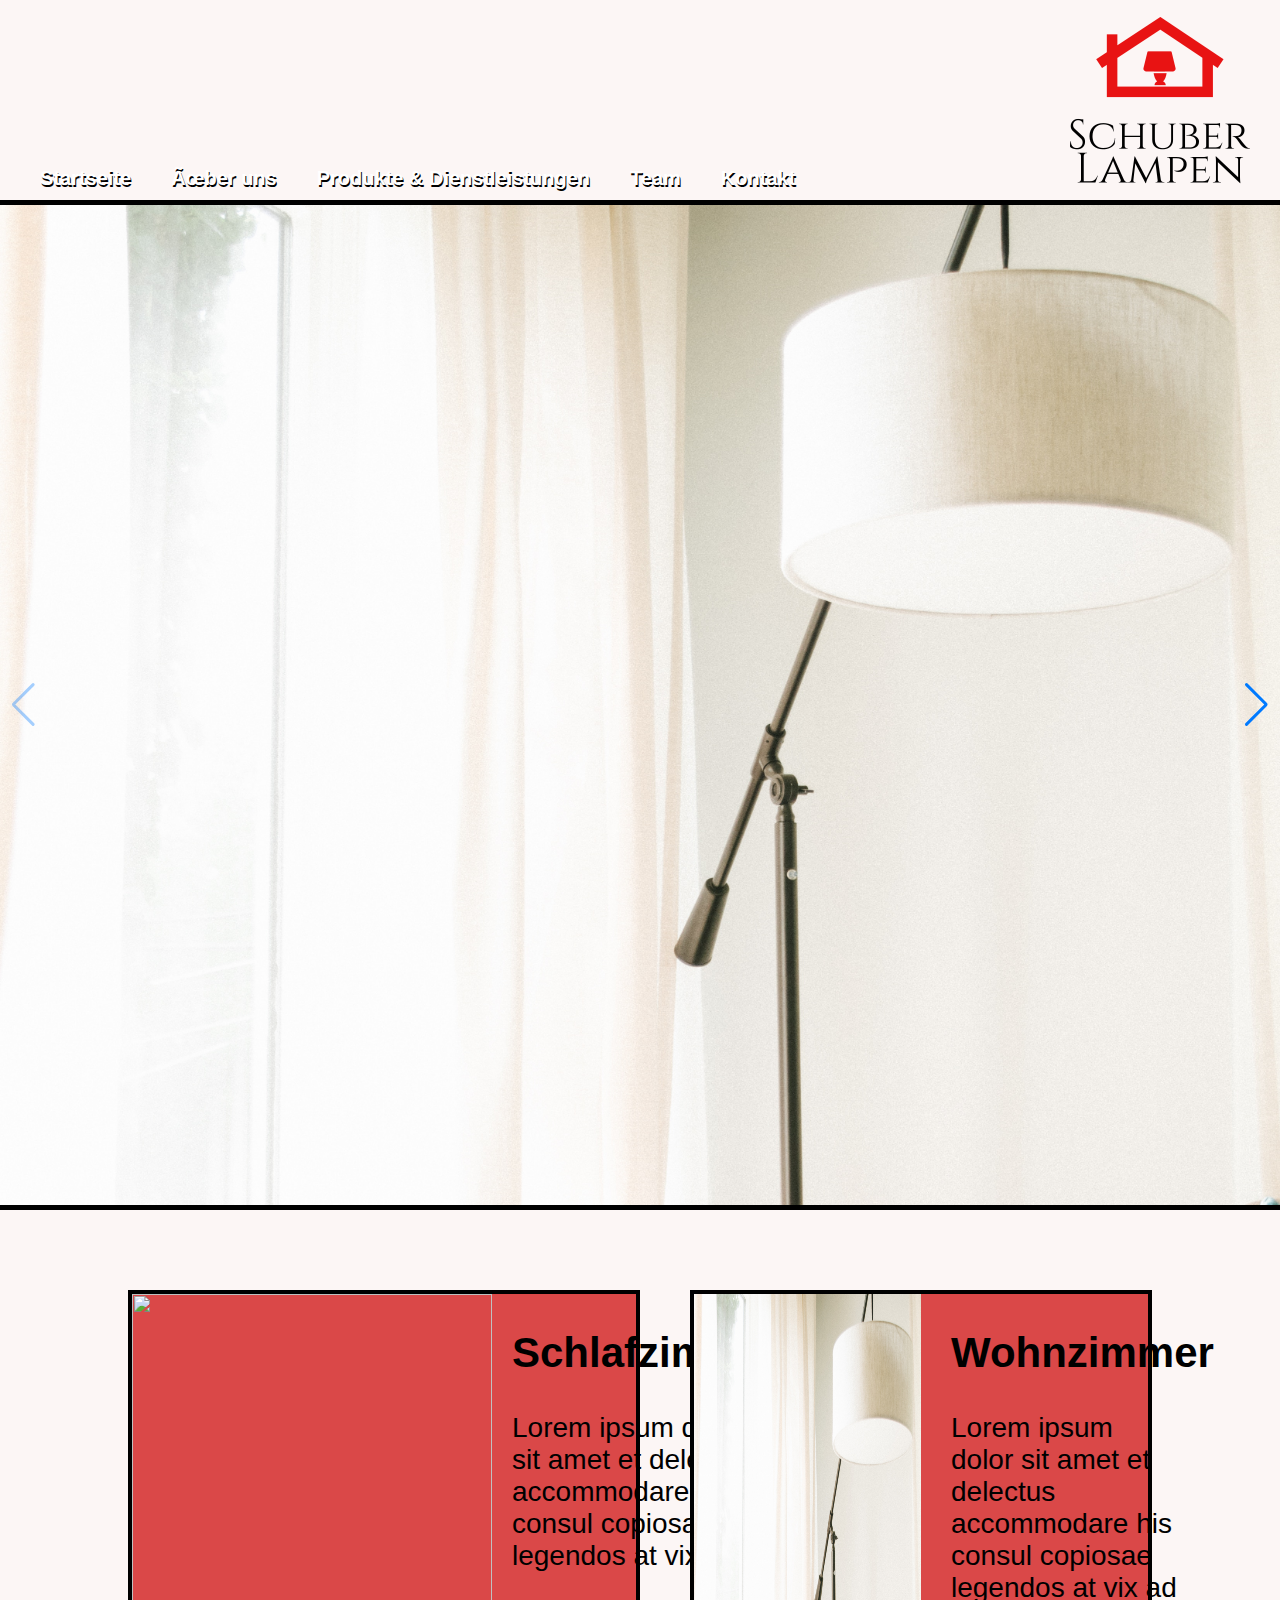
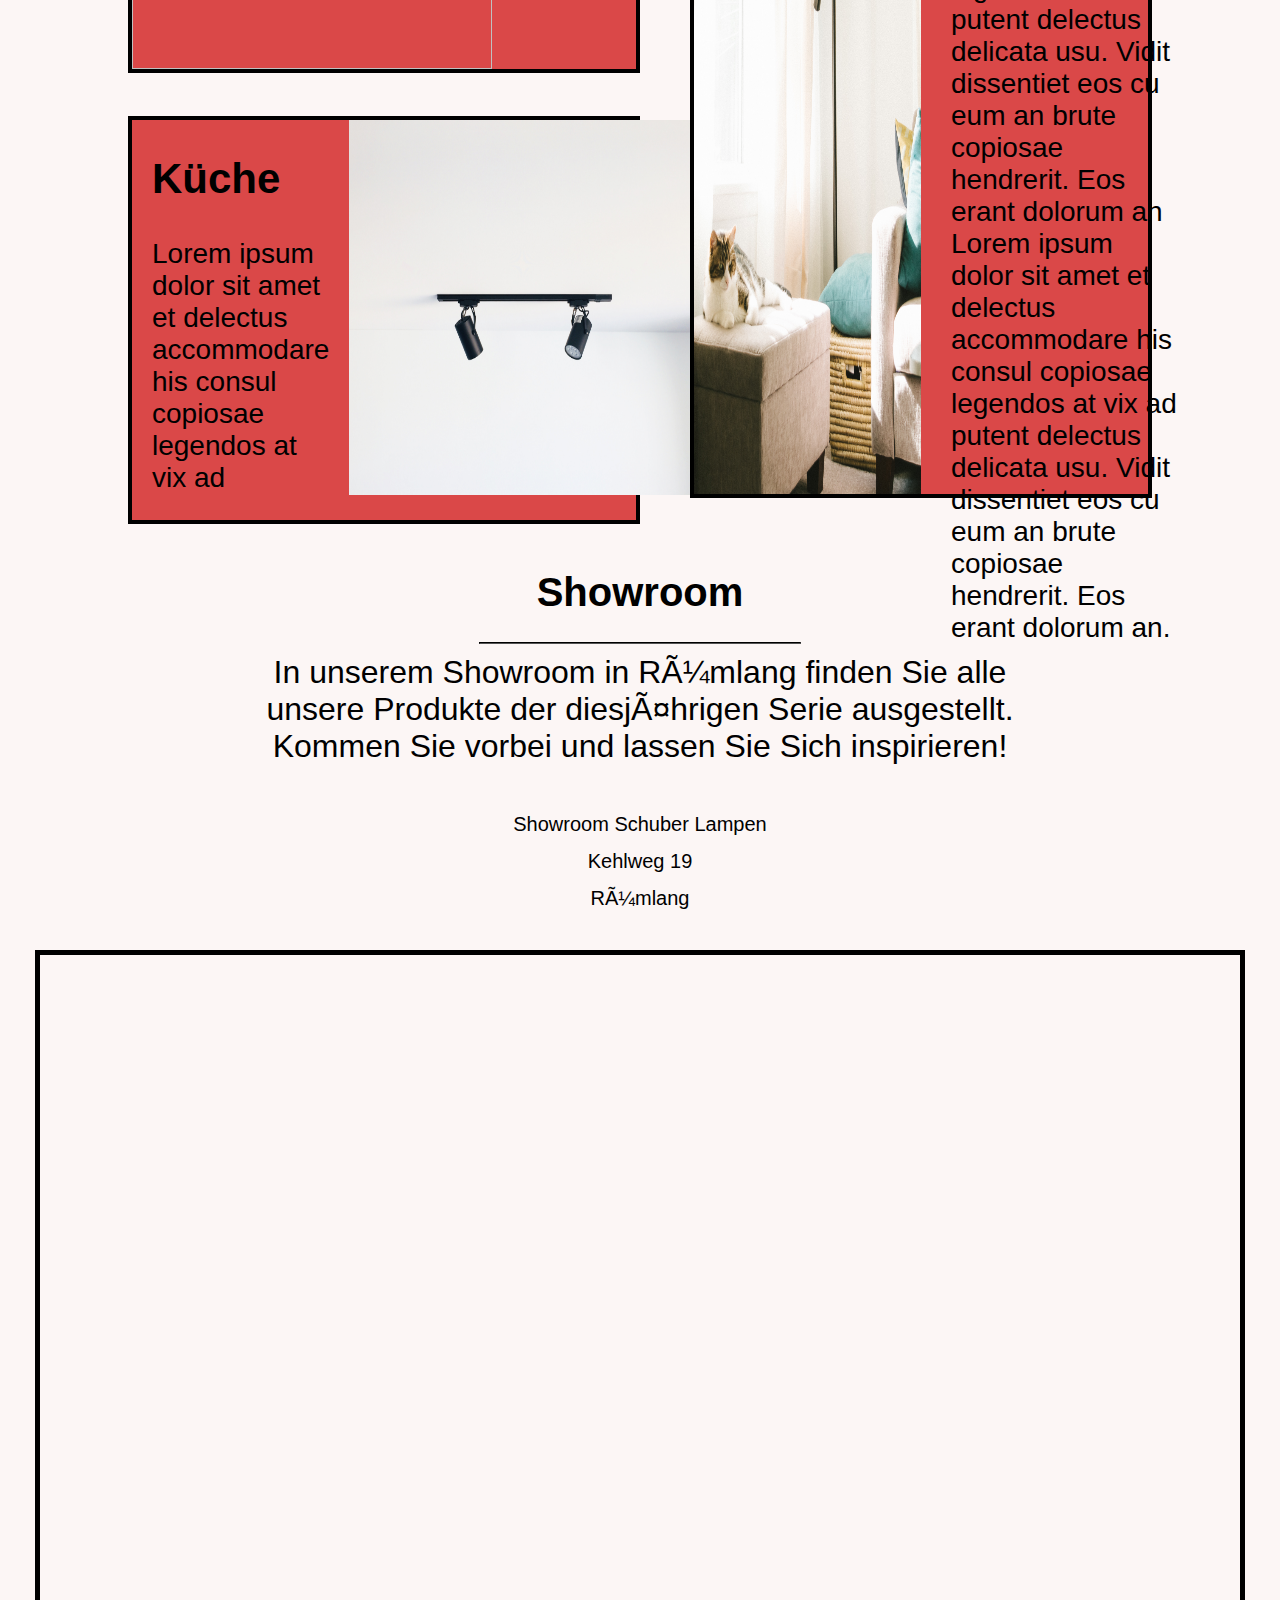
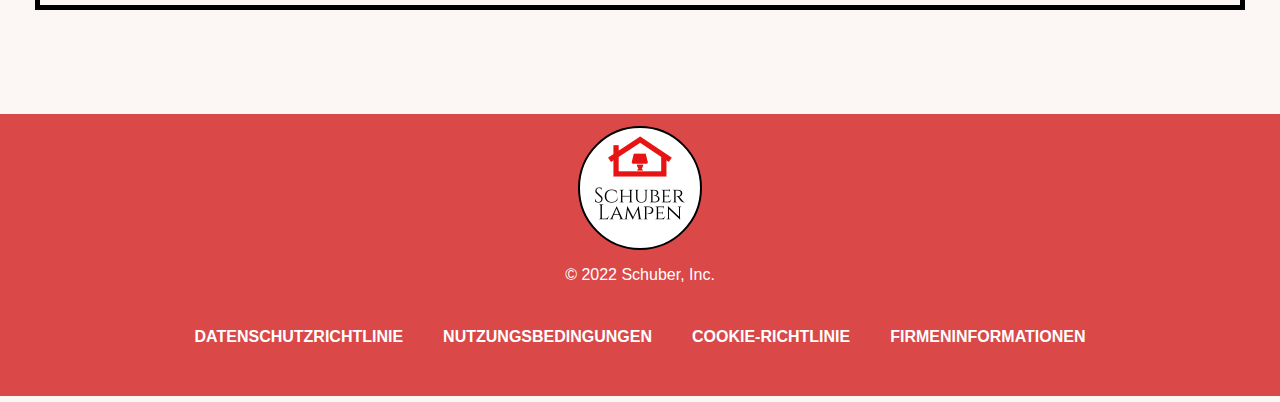
==== commit 1ac2999a: "finished" ====
--- a/HTML/index.html
+++ b/HTML/index.html
@@ -27,16 +27,14 @@
         </div>
         <div class="swiper mySwiper">
             <div class="swiper-wrapper">
-                <img class="swiper-slide" src="../Images/Denovo.jpg">
                 <img class="swiper-slide position-top" src="../Images/Nathan.jpg">
                 <img class="swiper-slide position-top" src="../Images/Hutomo.jpg">
                 <img class="swiper-slide" src="../Images/Denovo.jpg">
                 <img class="swiper-slide" src="../Images/Sven.jpg">
                 <img class="swiper-slide" src="../Images/Samuel.jpg">
                 <img class="swiper-slide" src="../Images/Pierre.jpg">
-                <img class="swiper-slide" src="../Images/Denovo.jpg">
+                <img class="swiper-slide" src="../Images/Felix.jpg">
                 <img class="swiper-slide jonny" src="../Images/Jonny.jpg">
-                <img class="swiper-slide" src="../Images/Denovo.jpg">
             </div>
             <div class="swiper-button-next"></div>
             <div class="swiper-button-prev"></div>
@@ -102,8 +100,8 @@
                 <img class="footerlogo" src="../Images/Logo.png">
             </a>
         </div>
-        <div class="footertext"></div>
-            <p> &copy; 2022 Schuber, Inc. <br>
+        <div class="footertext">
+            <p> &copy; 2022 Schuber, Inc.</p> <br>
         </div>
         <div class="footer-container">
             <a href="privacy.html" class="footer-item">DATENSCHUTZRICHTLINIE</a>
--- a/Styles/style.css
+++ b/Styles/style.css
@@ -50,7 +50,12 @@
 .cart:hover {
   background-color: rgb(240, 53, 63);
 }
-
+.productsub {
+  background-color: rgb(129, 128, 128);
+  width: 80%;
+  text-align: center;
+  margin: auto;
+}
 .productcontainer {
   display: flex;
   margin: 50px auto;
@@ -342,8 +347,7 @@
 }
 
 .products h2{
-  font-size: 30px;
-  text-align: left;
+  font-size: 40px;
   font-weight: bold;
 }
 
@@ -353,6 +357,7 @@
   margin: 50px auto;
   background-color: rgb(218, 72, 72);
   border: solid black 4px;
+  max-height: 700px;
 }
 
 .productcontainer2 img {
@@ -366,6 +371,7 @@
 
 .productcontainer2 div h1{
   font-family: "pacifico";
+  font-size: 40px;
 }
 
 .productcontainer2 div hr{
@@ -374,7 +380,7 @@
 
 .productcontainer2 div p{
   margin: 0px;
-  font-size: 22px;
+  font-size: 32px;
 }
 
 .Schubercontainer {
@@ -469,7 +475,6 @@
 
 .footer-container {
   display: flex;
-  /* max-width: 80%; */
   padding: 0 20px; 
   justify-content: center;
 }
